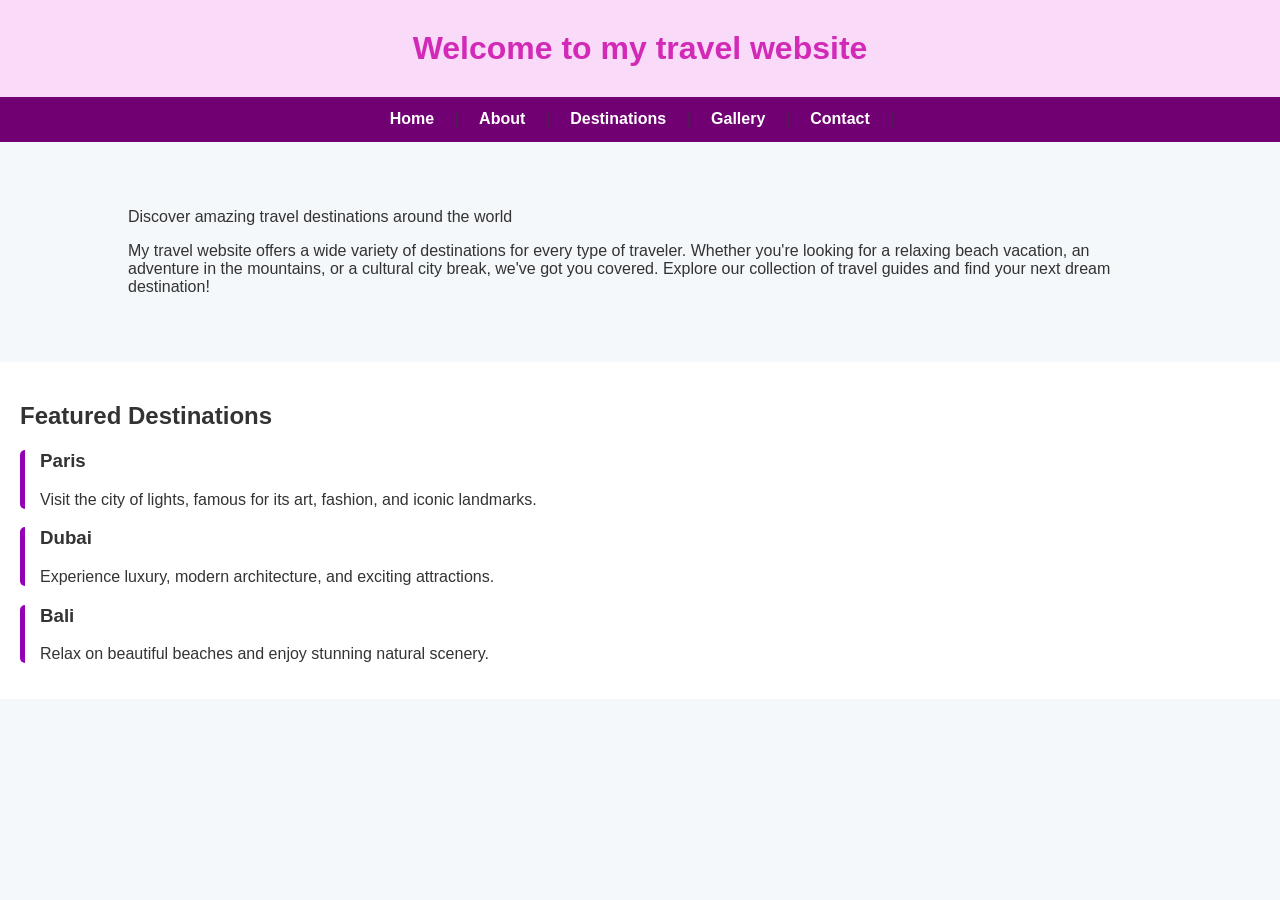
==== index.html @ c7b888de "added index page" ====
<!DOCTYPE html>
<html lang=" en">
<head>
    <meta charset="UTF-8">
    <meta NAME="viewport" content="width=device-width, initial-scale=1.0">
    <title>Travel explorer</title>
    <link rel="stylesheet" href="style.css">

</head>
<body>
    <header>
        <h1>Welcome to my travel website</h1>
    </header>
    <div class="toplink">
        <a href="index.html">Home</a> &#65372;
        <a href="about.html">About</a> &#65372;
        <a href="destinations.html">Destinations</a> &#65372;
        <a href="gallery.html">Gallery</a> &#65372;
        <a href="contact.html">Contact</a> &#65372;
    </div>

    </div>
    <main>
        <p>Discover amazing travel destinations around the world</p>
        <p>My travel website offers a wide variety of destinations for every type of traveler. Whether you're looking for a relaxing beach vacation, an adventure in the mountains, or a cultural city break, we've got you covered. Explore our collection of travel guides and find your next dream destination!</p>
    </main>
    </section>

        <section>
            <h2>Featured Destinations</h2>

            <article>
                <h3>Paris</h3>
                <p>
                    Visit the city of lights, famous for its art, fashion,
                    and iconic landmarks.
                </p>
            </article>

            <article>
                <h3>Dubai</h3>
                <p>
                    Experience luxury, modern architecture, and exciting attractions.
                </p>
            </article>

            <article>
                <h3>Bali</h3>
                <p>
                    Relax on beautiful beaches and enjoy stunning natural scenery.
                </p>
            </article>
        </section>

</body>
</html>
---- style.css ----
/* General Styles */
body {
    font-family: Arial, sans-serif;
    margin: 0;
    padding: 0;
    background-color: #f4f8fb;
    color: #333333;
}

/* Header */
header {
    background-color: #f9daf9;
    color: rgb(210, 42, 182);
    text-align: center;
    padding: 30px;
}

header h1 {
    margin: 0;
}

header p {
    margin-top: 10px;
}

/* Navigation */
.toplink {
    background-color: #710073;
    text-align: center;
    padding: 12px;
}

.toplink a {
    color: white;
    text-decoration: none;
    margin: 0 10px;
    font-weight: bold;
}

.toplink a:hover {
    color: #ffdd57;
}

/* Main Content */
main {
    width: 80%;
    margin:  30px auto;
    padding: 20px;
}

/* Sections */
section {
    background-color: white;
    padding: 20px;
    margin-bottom: 20px;

}

/* Featured Destinations */
article {
    border-left: 5px solid #9500b6;
    padding-left: 15px;
    margin-bottom: 15px;
    border-radius: 5px;
}

/* Travel Tips */
ul {
    line-height: 1.8;
}

/* Footer */
footer {
    background-color: #023e8a;
    color: white;
    text-align: center;
    padding: 15px;
    margin-top: 20px;
}

/* Horizontal Line */
hr {
    border: none;
    height: 1px;
    background-color: #ddd;
}
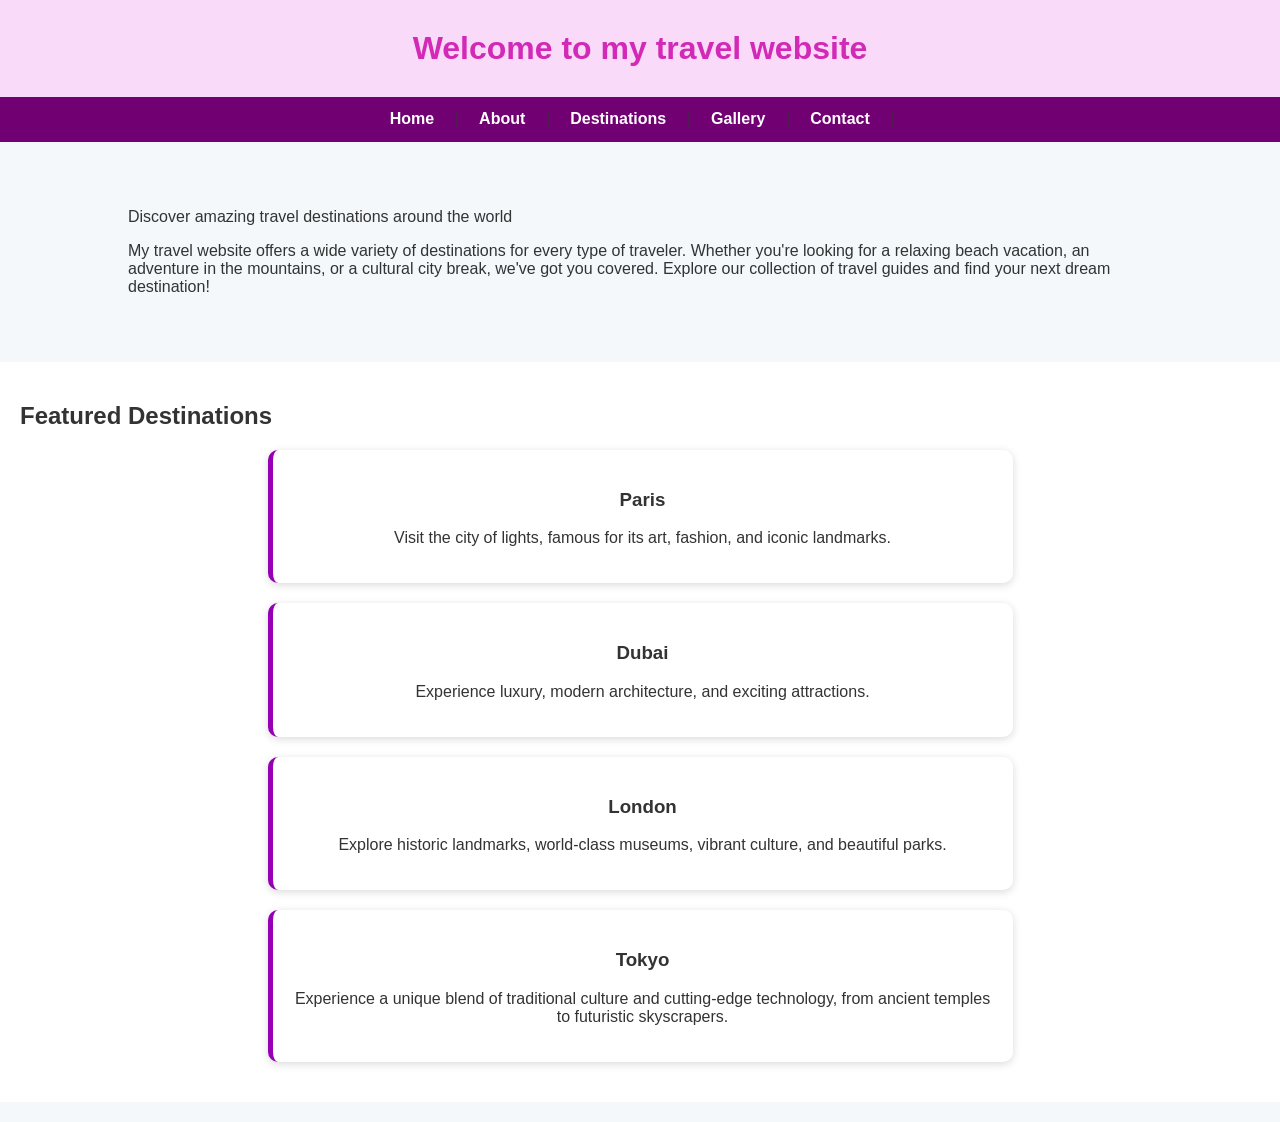
==== commit cf9c9c43: "added index page" ====
--- a/index.html
+++ b/index.html
@@ -45,9 +45,17 @@
             </article>
 
             <article>
-                <h3>Bali</h3>
+                <h3>London</h3>
                 <p>
-                    Relax on beautiful beaches and enjoy stunning natural scenery.
+                    Explore historic landmarks, world-class museums, vibrant culture,
+                    and beautiful parks.
+                </p>
+            </article>
+            <article>
+                <h3>Tokyo</h3>
+                <p>
+                    Experience a unique blend of traditional culture and cutting-edge technology,
+                    from ancient temples to futuristic skyscrapers.
                 </p>
             </article>
         </section>
--- a/style.css
+++ b/style.css
@@ -83,4 +83,59 @@
     border: none;
     height: 1px;
     background-color: #ddd;
+}
+/* Contact Form */
+form {
+    background-color: #f9f9f9;
+    padding: 20px;
+    border-radius: 5px;
+    width: 100%;
+}
+/* Gallery */
+.gallery {
+    display: flex;
+    flex-wrap: wrap;
+    gap: 10px;
+    justify-content: center;
+}
+input[type="text"], input[type="email"], textarea {
+    width: 100%;
+    padding: 10px;
+    margin-bottom: 10px;
+    border: 1px solid #ccc;
+    border-radius: 5px;
+}
+button[type="submit"] {
+    background-color: #710073;
+    color: white;
+    padding: 10px 20px;
+    border: none;
+    border-radius: 5px;
+    cursor: pointer;
+}
+
+article {
+    background: #fff;
+    padding: 20px;
+    margin: 20px auto;
+    max-width: 700px;
+    border-radius: 10px;
+    box-shadow: 0 2px 8px rgba(0,0,0,0.15);
+}
+
+article img {
+    width: 100%;
+    max-width: 500px;
+    height: auto;
+    display: block;
+    margin: 15px auto;
+    border-radius: 10px;
+}
+
+article h3 {
+    text-align: center;
+}
+
+article p {
+    text-align: center;
 }
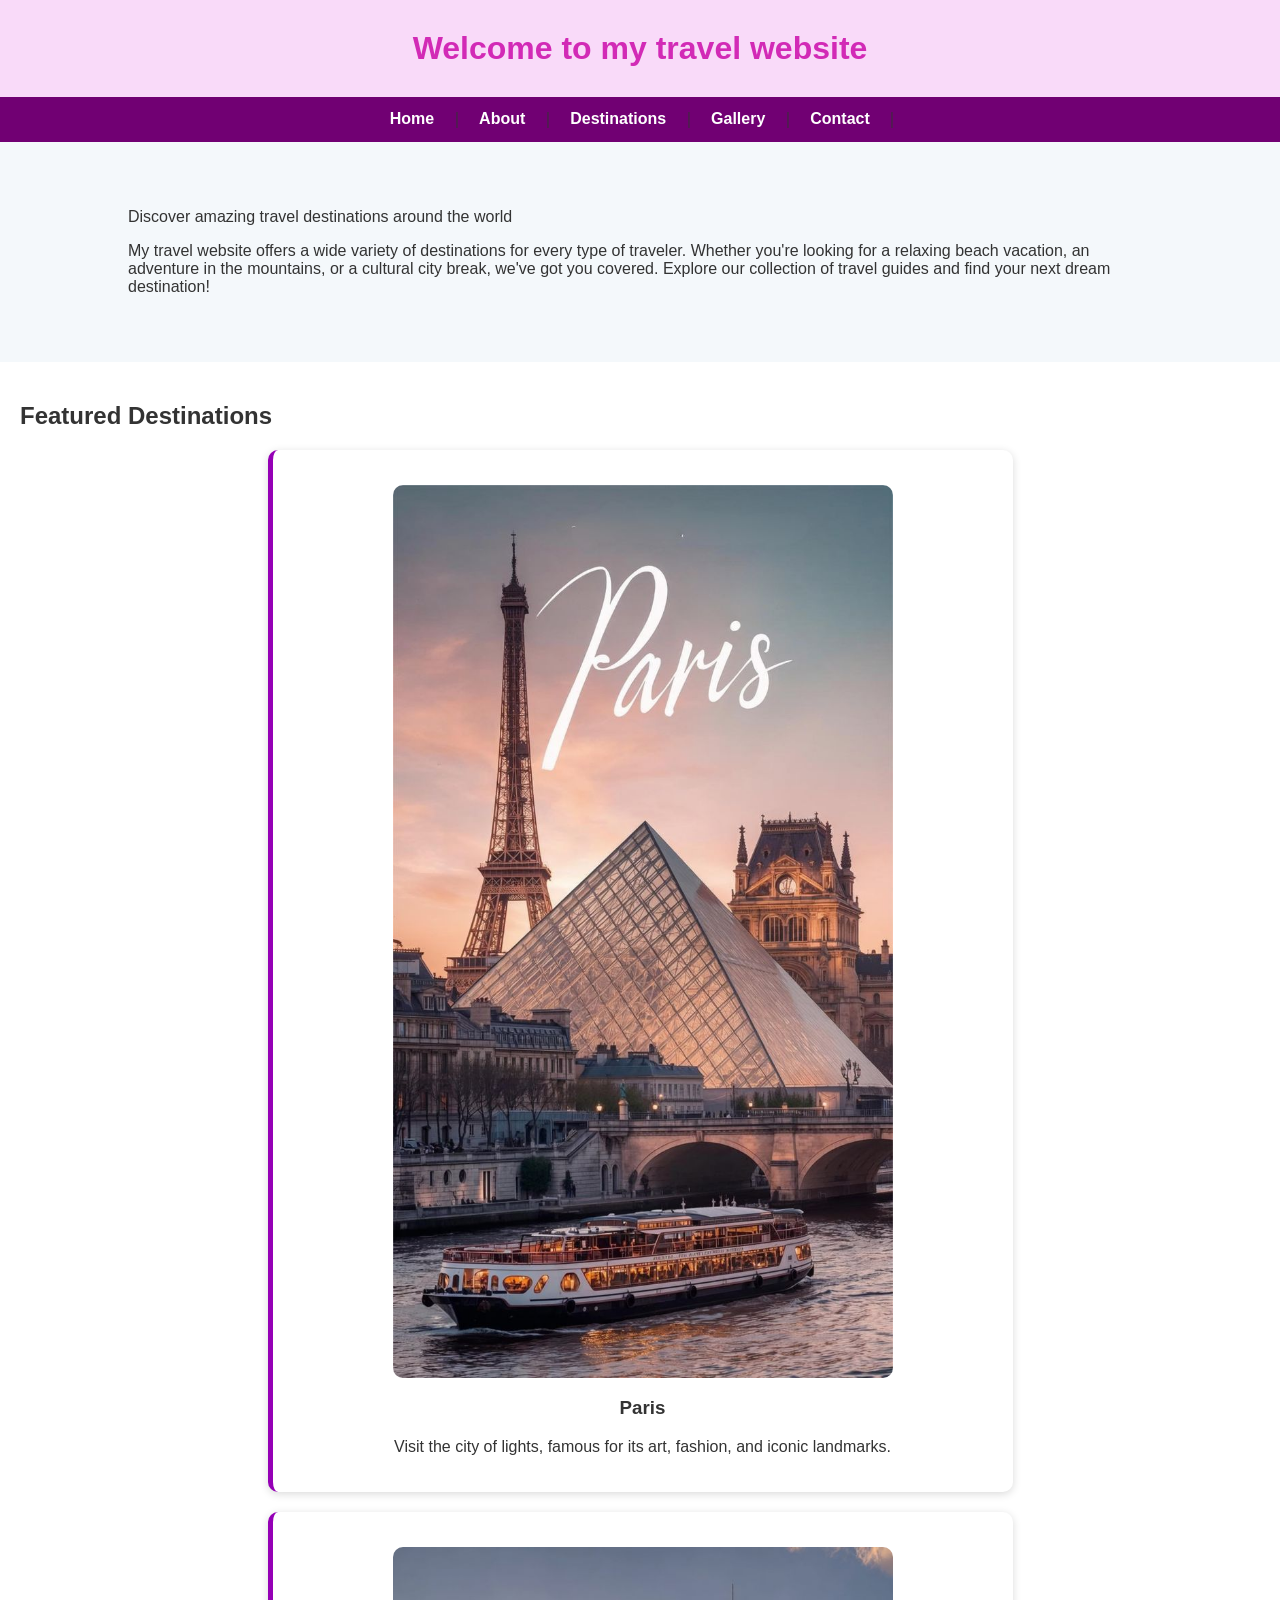
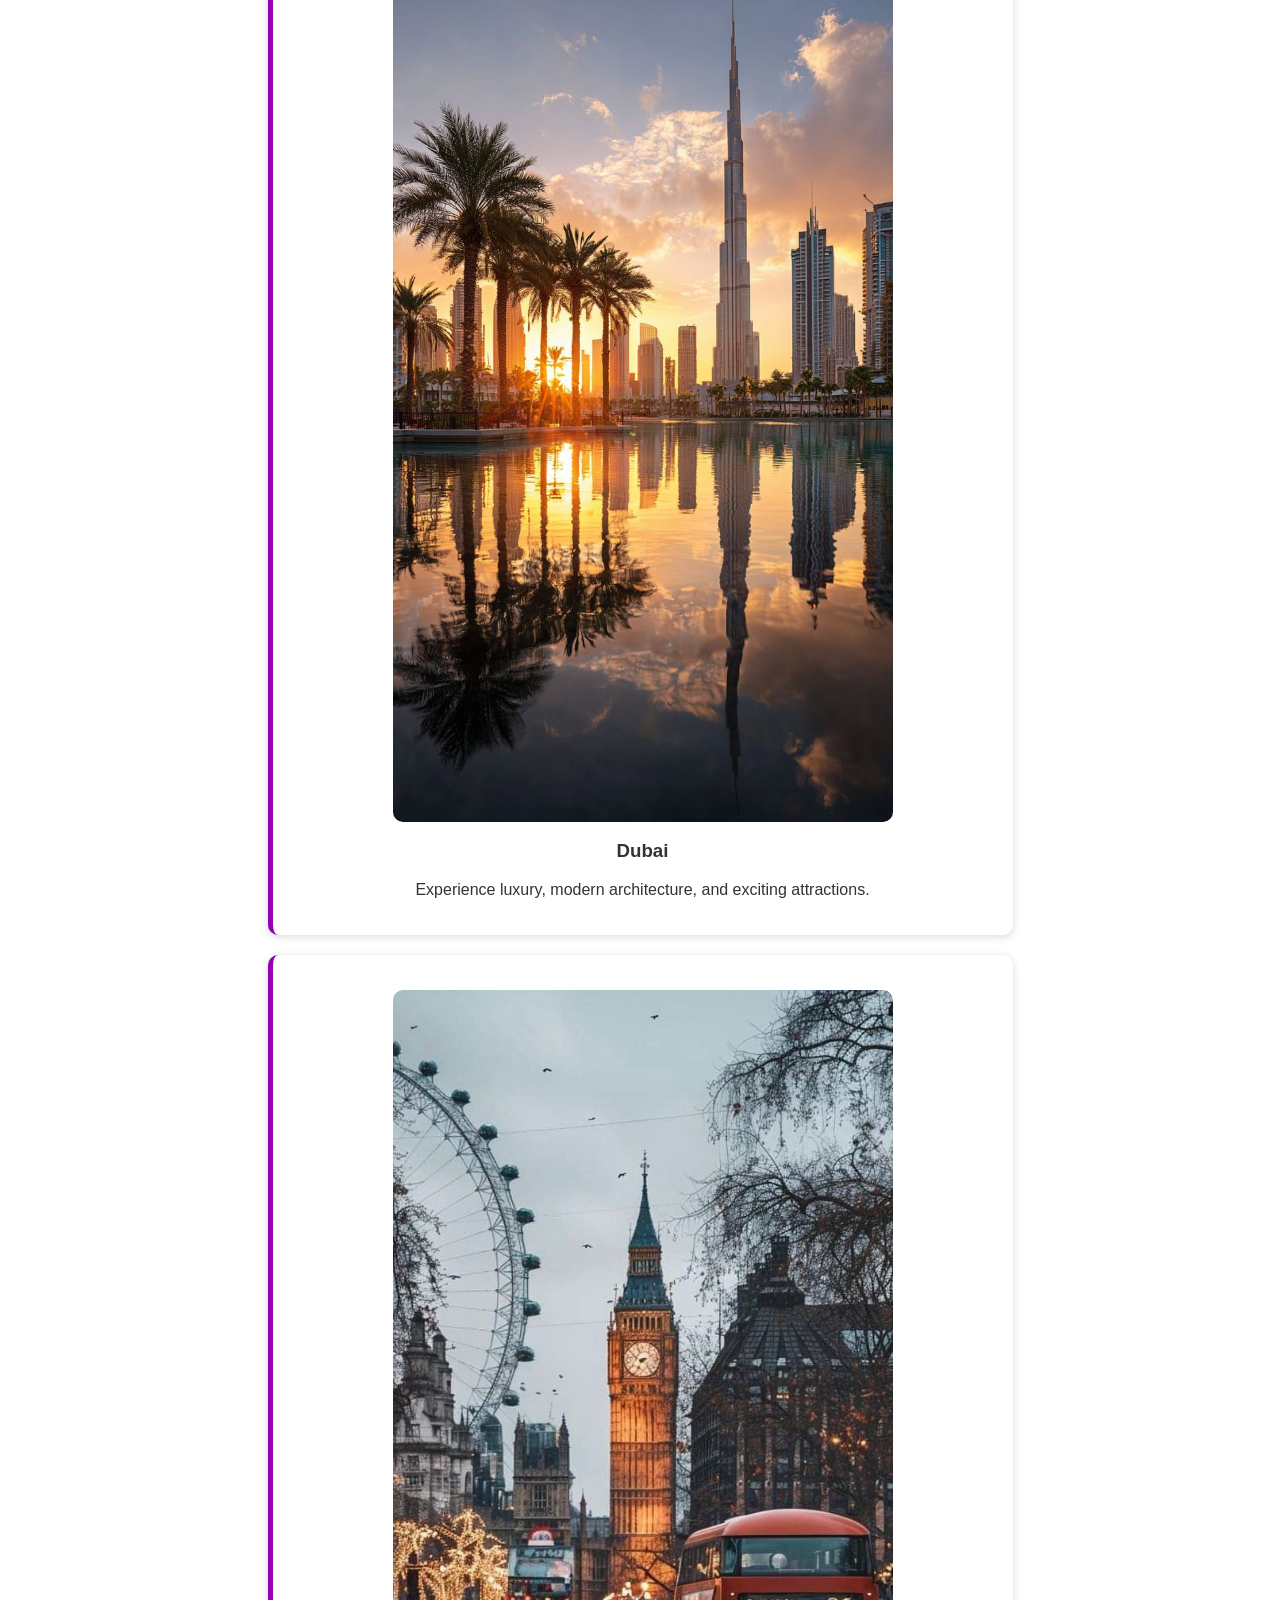
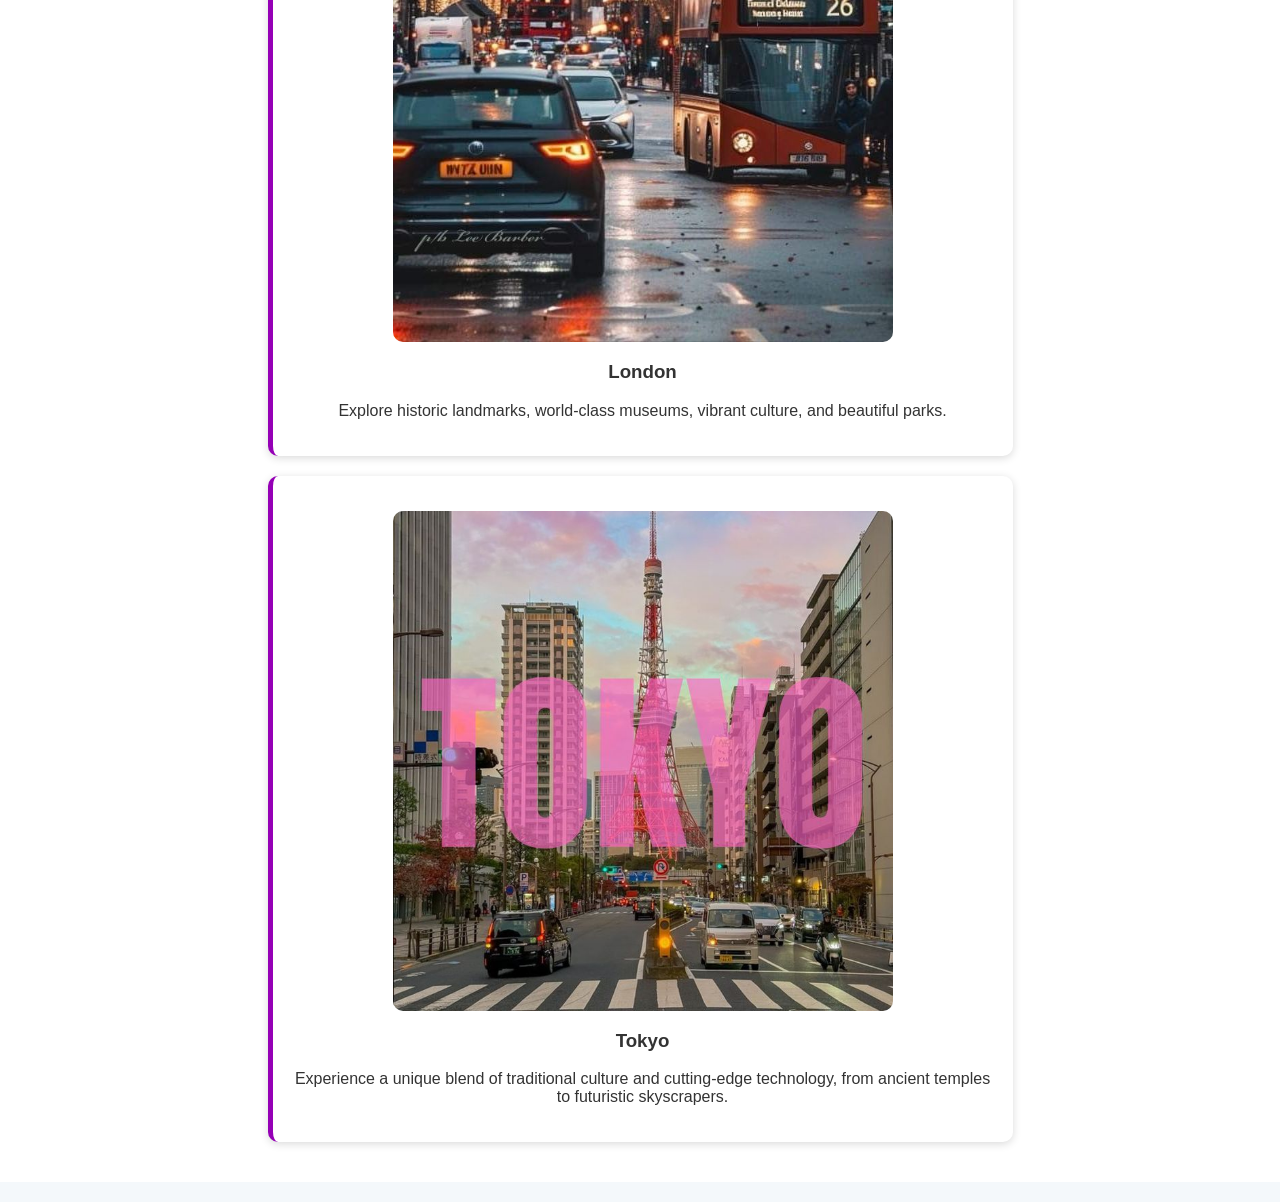
==== commit d9945bef: "added index page" ====
--- a/index.html
+++ b/index.html
@@ -30,6 +30,8 @@
             <h2>Featured Destinations</h2>
 
             <article>
+                <img src="images/Paris in a day with Louvre, Eiffel Tower, Notre Dame and Cruise.jpg"
+             alt="Paris" width="300">
                 <h3>Paris</h3>
                 <p>
                     Visit the city of lights, famous for its art, fashion,
@@ -38,6 +40,8 @@
             </article>
 
             <article>
+                 <img src="images/dubai.jpg"
+         alt="Dubai Skyline" width="300">
                 <h3>Dubai</h3>
                 <p>
                     Experience luxury, modern architecture, and exciting attractions.
@@ -45,6 +49,10 @@
             </article>
 
             <article>
+                 <img src="images/1548181178123855.jpg"
+                 <img src="images/7881368095668976.jpg"
+                 <img src="images/ava nash • god of war • legacy of gods.jpg"
+             alt="London" width="300">
                 <h3>London</h3>
                 <p>
                     Explore historic landmarks, world-class museums, vibrant culture,
@@ -52,6 +60,9 @@
                 </p>
             </article>
             <article>
+                 <img src="images/Tokyo drift.jpg"
+                 <img src="images/pexels-ryoji-iwata-2113566.jpg"
+             alt="Tokyo" width="300">
                 <h3>Tokyo</h3>
                 <p>
                     Experience a unique blend of traditional culture and cutting-edge technology,
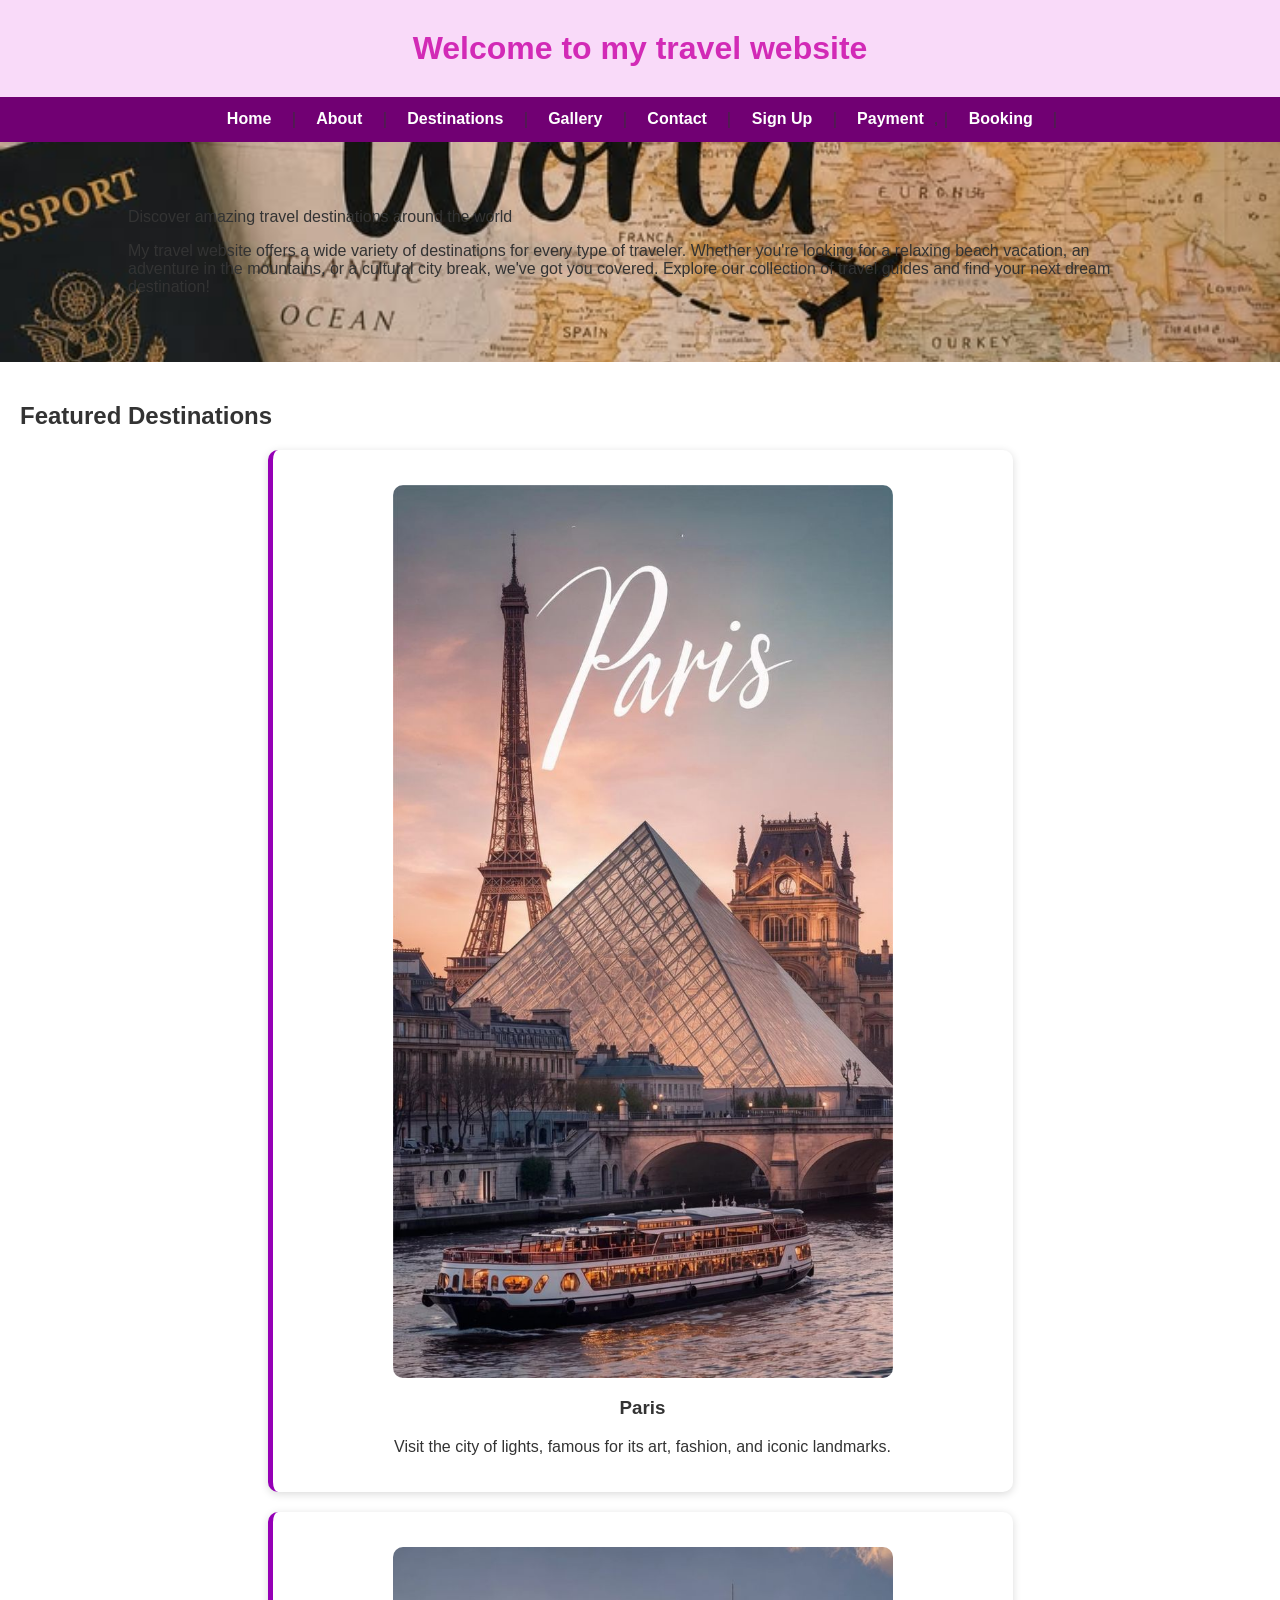
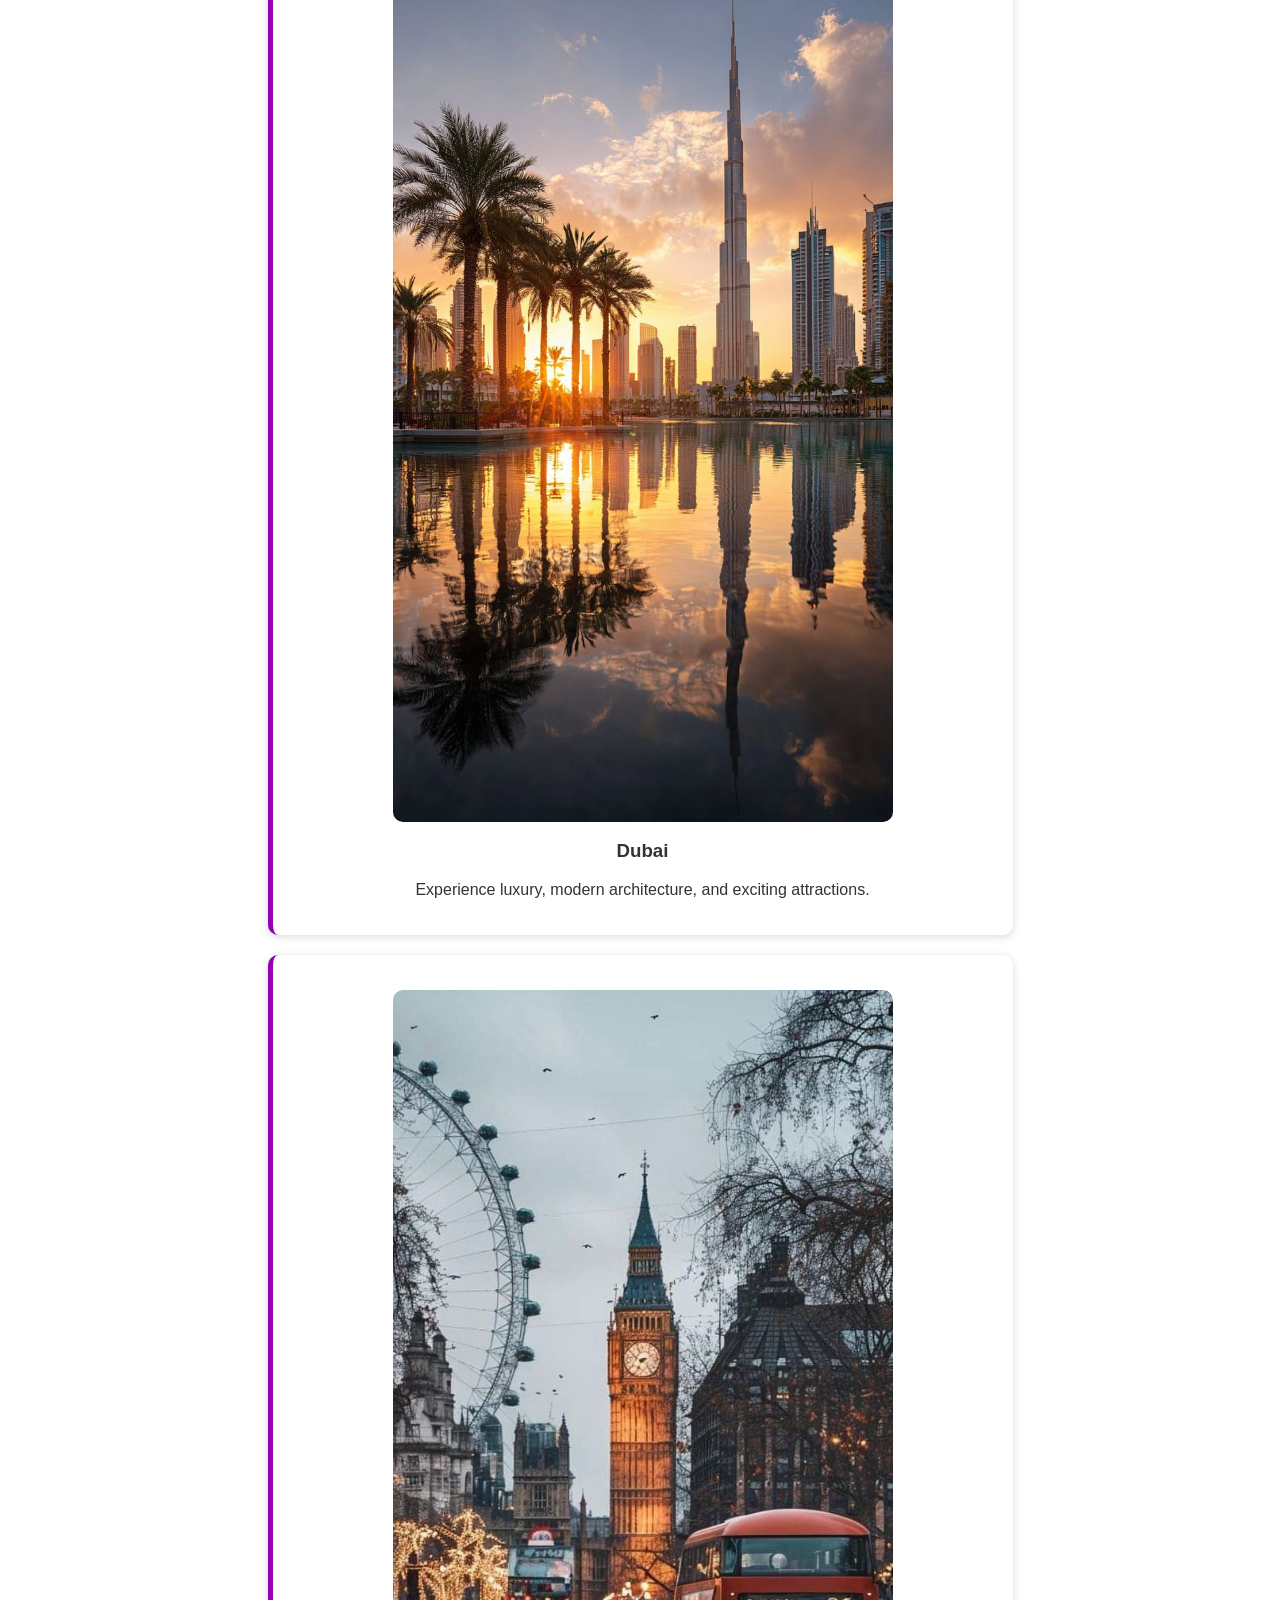
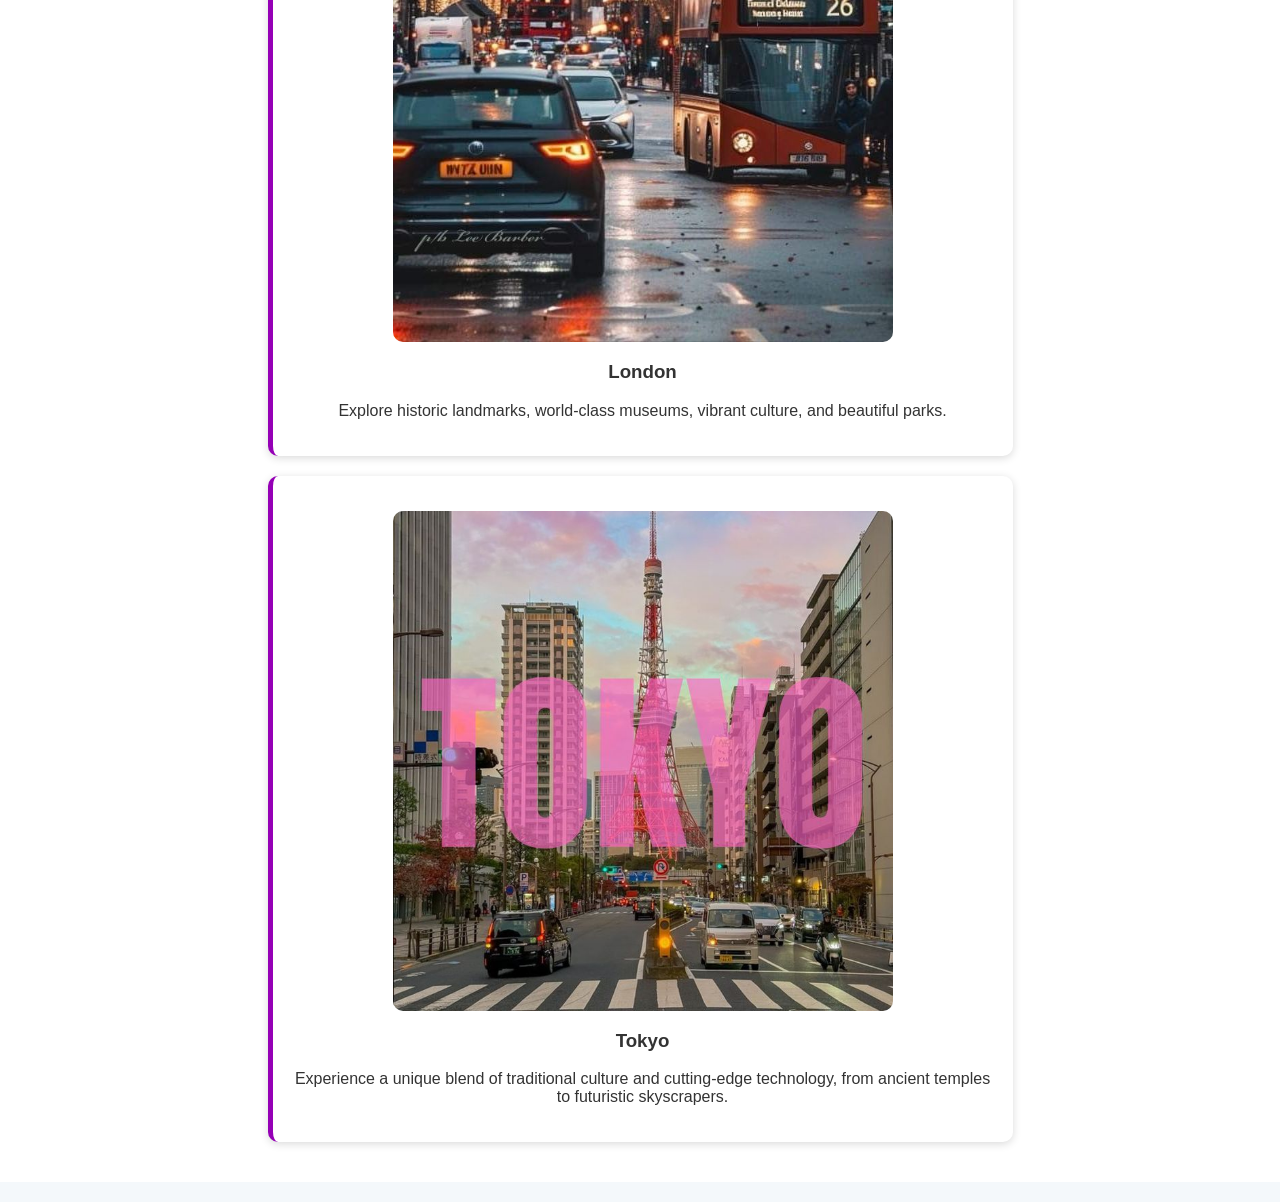
==== commit befc1dea: "added booking-success page" ====
--- a/index.html
+++ b/index.html
@@ -17,6 +17,10 @@
         <a href="destinations.html">Destinations</a> &#65372;
         <a href="gallery.html">Gallery</a> &#65372;
         <a href="contact.html">Contact</a> &#65372;
+        <a href="signup.html">Sign Up</a> &#65372;
+        <a href="payment.html">Payment</a>,&#65372;
+        <a href="booking.html">Booking</a> &#65372;
+
     </div>
 
     </div>
@@ -50,9 +54,8 @@
 
             <article>
                  <img src="images/1548181178123855.jpg"
-                 <img src="images/7881368095668976.jpg"
-                 <img src="images/ava nash • god of war • legacy of gods.jpg"
-             alt="London" width="300">
+                alt="London" width="300">
+                 
                 <h3>London</h3>
                 <p>
                     Explore historic landmarks, world-class museums, vibrant culture,
@@ -61,7 +64,7 @@
             </article>
             <article>
                  <img src="images/Tokyo drift.jpg"
-                 <img src="images/pexels-ryoji-iwata-2113566.jpg"
+                 
              alt="Tokyo" width="300">
                 <h3>Tokyo</h3>
                 <p>
--- a/style.css
+++ b/style.css
@@ -5,7 +5,17 @@
     padding: 0;
     background-color: #f4f8fb;
     color: #333333;
-}
+
+     /* Background Image Added */
+    background-image: url("images/33284484742462992.jpg");
+    background-size: cover;
+    background-position: center;
+    background-repeat: no-repeat;
+    background-attachment: fixed;
+
+    color: #333333;
+}
+
 
 /* Header */
 header {
@@ -138,4 +148,137 @@
 
 article p {
     text-align: center;
+}
+
+/* Header */
+header {
+    background-color: #f9daf9;
+    color: rgb(210, 42, 182);
+    text-align: center;
+    padding: 30px;
+}
+
+header h1 {
+    margin: 0;
+}
+
+header p {
+    margin-top: 10px;
+}
+
+/* Navigation */
+.toplink {
+    background-color: #710073;
+    text-align: center;
+    padding: 12px;
+}
+
+.toplink a {
+    color: white;
+    text-decoration: none;
+    margin: 0 10px;
+    font-weight: bold;
+}
+
+.toplink a:hover {
+    color: #ffdd57;
+}
+
+/* Main Content */
+main {
+    width: 80%;
+    margin:  30px auto;
+    padding: 20px;
+}
+
+/* Sections */
+section {
+    background-color: white;
+    padding: 20px;
+    margin-bottom: 20px;
+
+}
+
+/* Featured Destinations */
+article {
+    border-left: 5px solid #9500b6;
+    padding-left: 15px;
+    margin-bottom: 15px;
+    border-radius: 5px;
+}
+
+/* Travel Tips */
+ul {
+    line-height: 1.8;
+}
+
+/* Footer */
+footer {
+    background-color: #023e8a;
+    color: white;
+    text-align: center;
+    padding: 15px;
+    margin-top: 20px;
+}
+
+/* Horizontal Line */
+hr {
+    border: none;
+    height: 1px;
+    background-color: #ddd;
+}
+/* Contact Form */
+form {
+    background-color: #f9f9f9;
+    padding: 20px;
+    border-radius: 5px;
+    width: 100%;
+}
+/* Gallery */
+.gallery {
+    display: flex;
+    flex-wrap: wrap;
+    gap: 10px;
+    justify-content: center;
+}
+input[type="text"], input[type="email"], textarea {
+    width: 100%;
+    padding: 10px;
+    margin-bottom: 10px;
+    border: 1px solid #ccc;
+    border-radius: 5px;
+}
+button[type="submit"] {
+    background-color: #710073;
+    color: white;
+    padding: 10px 20px;
+    border: none;
+    border-radius: 5px;
+    cursor: pointer;
+}
+
+article {
+    background: #fff;
+    padding: 20px;
+    margin: 20px auto;
+    max-width: 700px;
+    border-radius: 10px;
+    box-shadow: 0 2px 8px rgba(0,0,0,0.15);
+}
+
+article img {
+    width: 100%;
+    max-width: 500px;
+    height: auto;
+    display: block;
+    margin: 15px auto;
+    border-radius: 10px;
+}
+
+article h3 {
+    text-align: center;
+}
+
+article p {
+    text-align: center;
 }
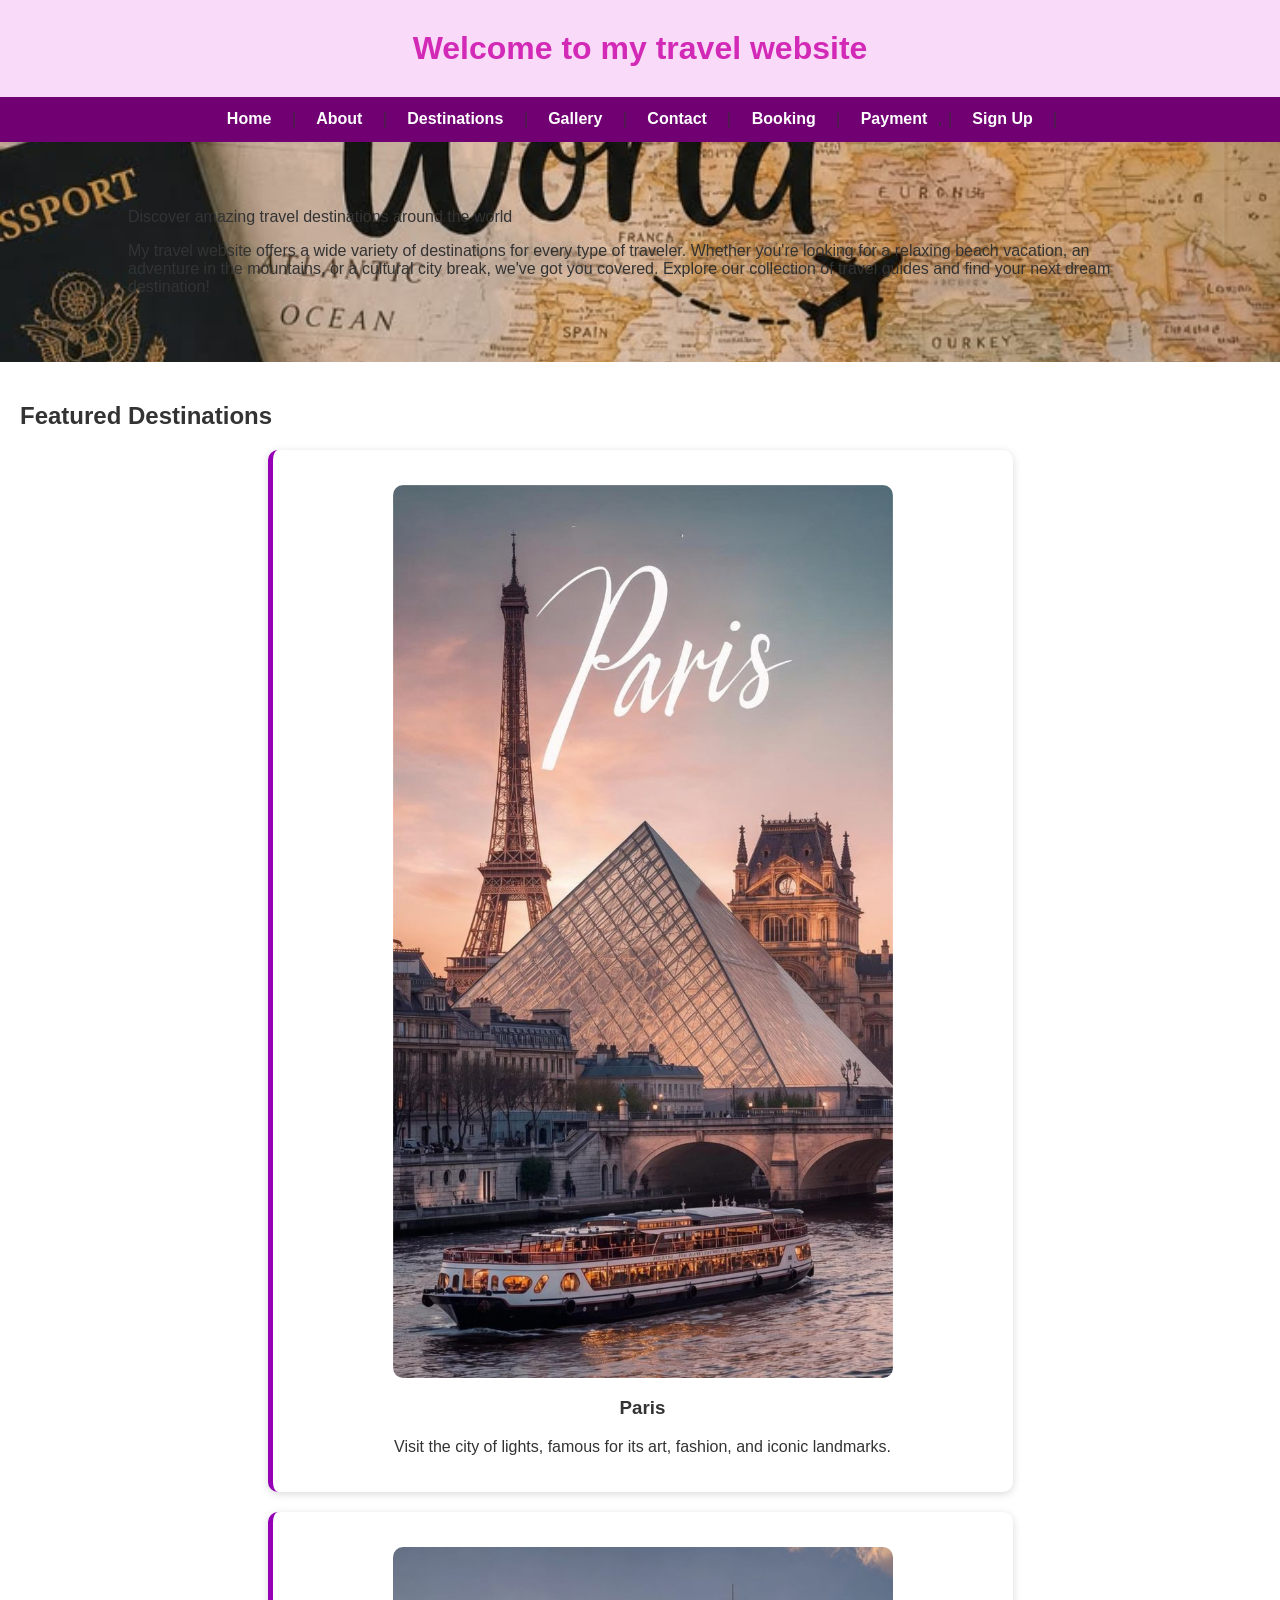
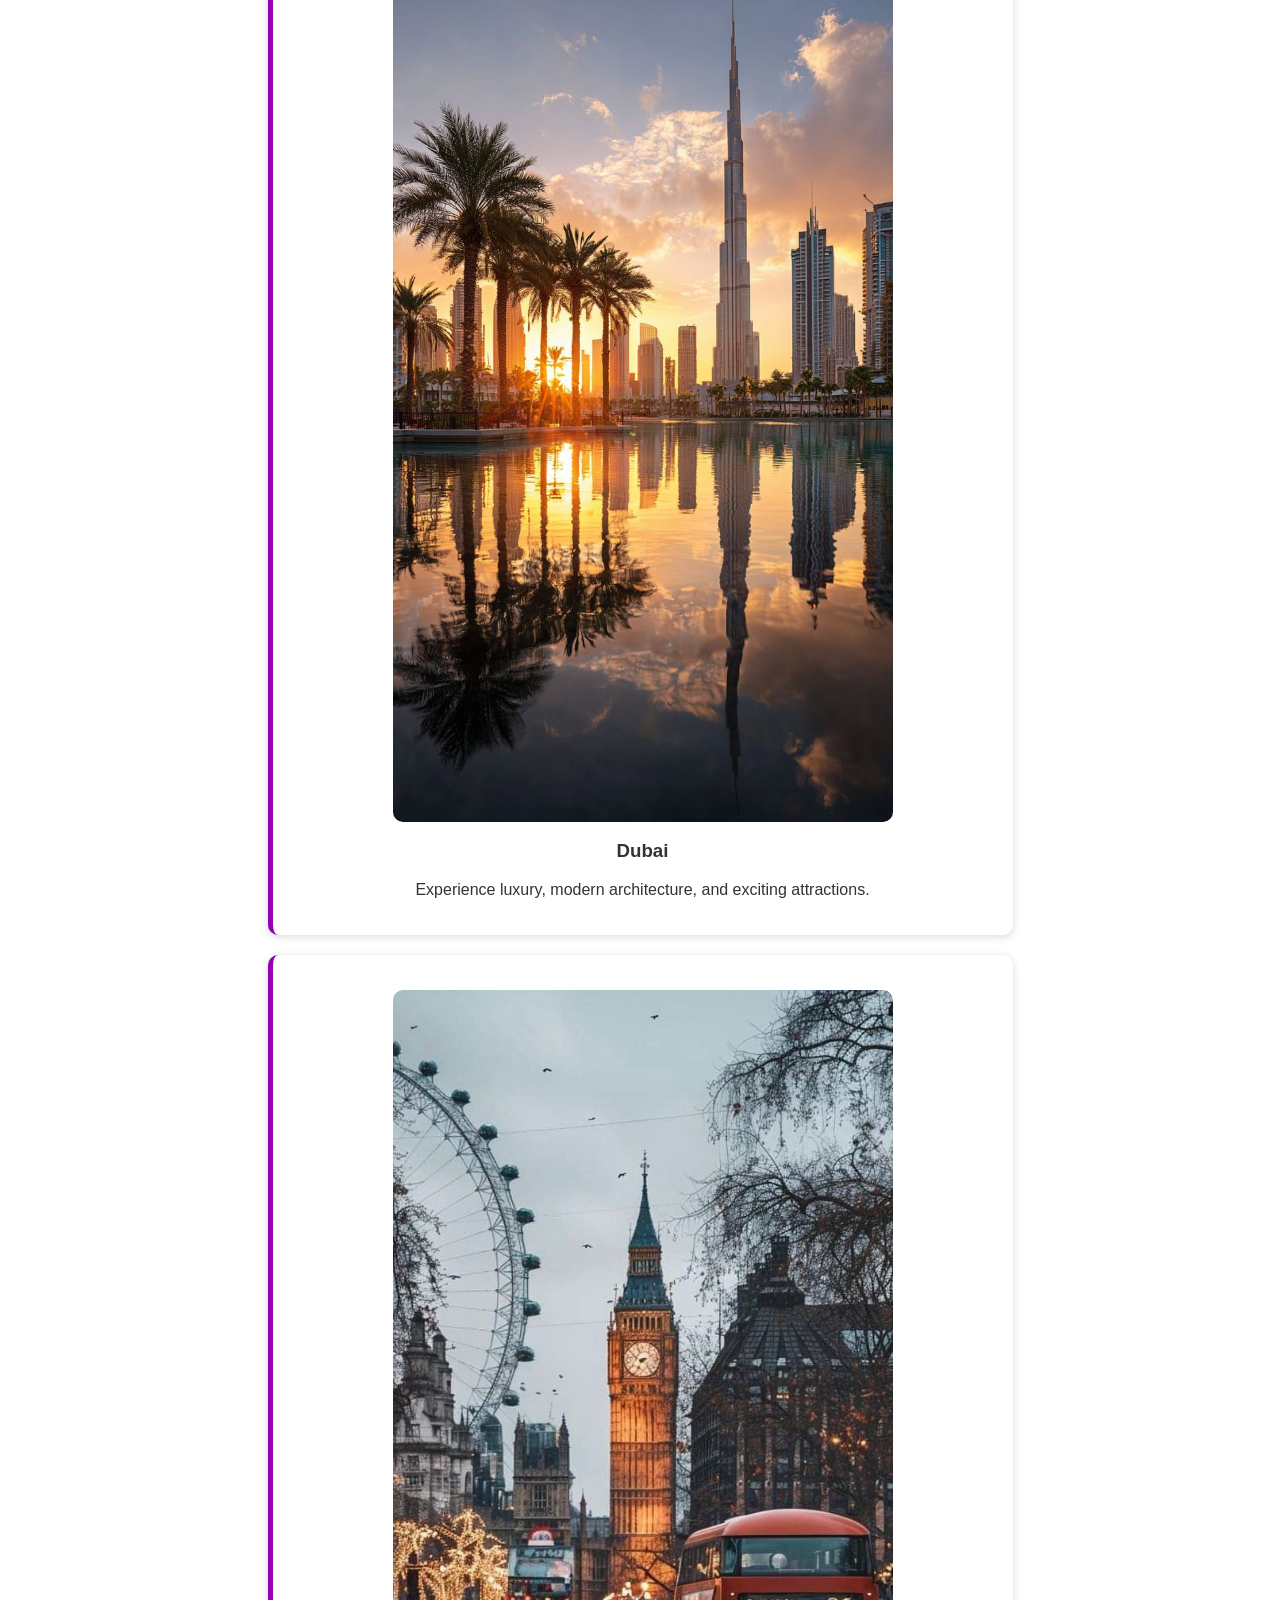
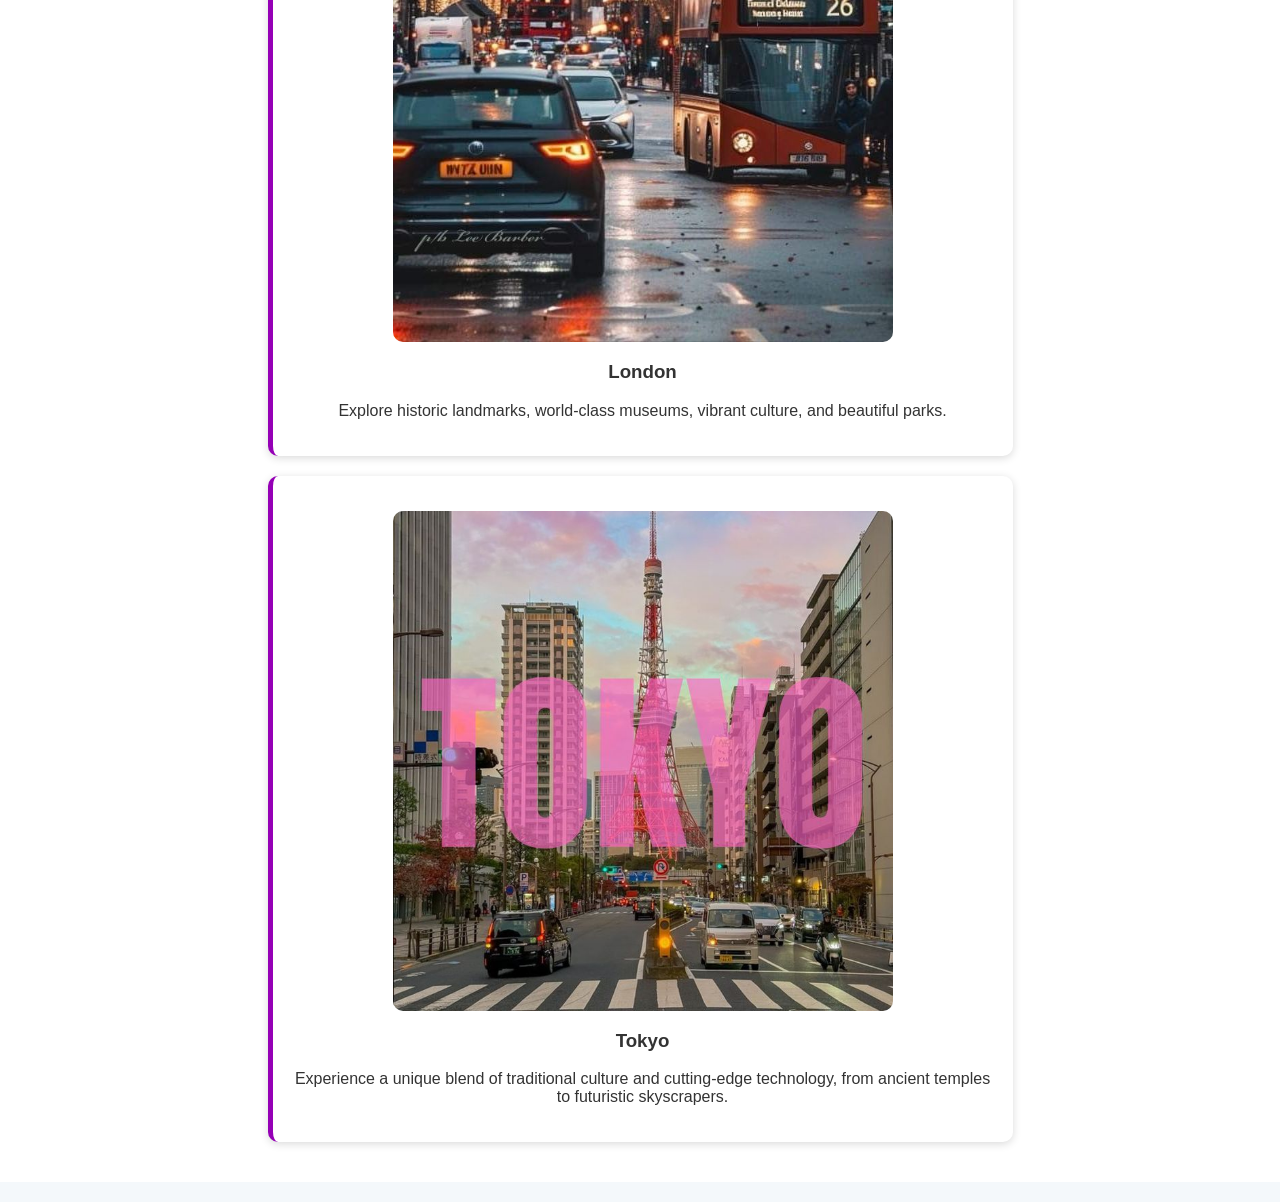
==== commit aa8f23d9: "added index page" ====
--- a/index.html
+++ b/index.html
@@ -17,9 +17,11 @@
         <a href="destinations.html">Destinations</a> &#65372;
         <a href="gallery.html">Gallery</a> &#65372;
         <a href="contact.html">Contact</a> &#65372;
+        <a href="booking.html">Booking</a> &#65372;
+        <a href="payment.html">Payment</a>,&#65372;
         <a href="signup.html">Sign Up</a> &#65372;
-        <a href="payment.html">Payment</a>,&#65372;
-        <a href="booking.html">Booking</a> &#65372;
+        
+        
 
     </div>
 
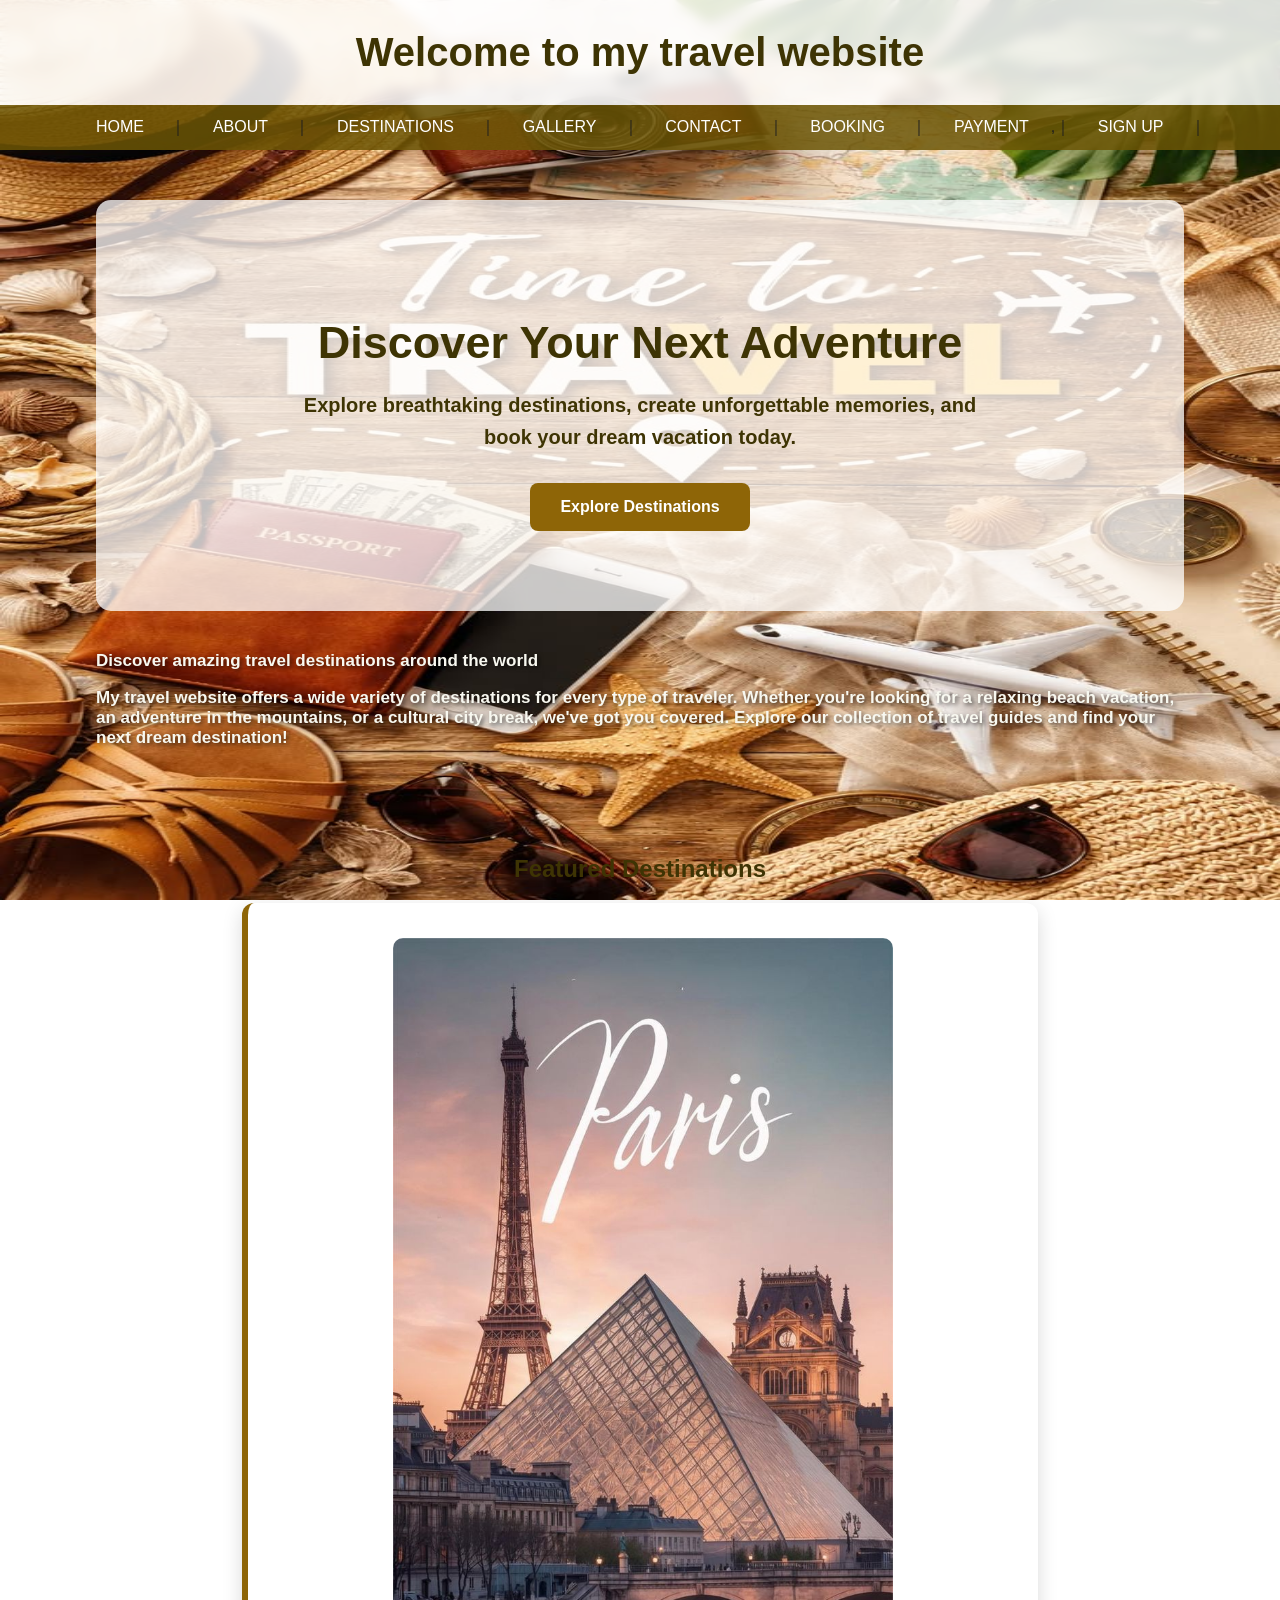
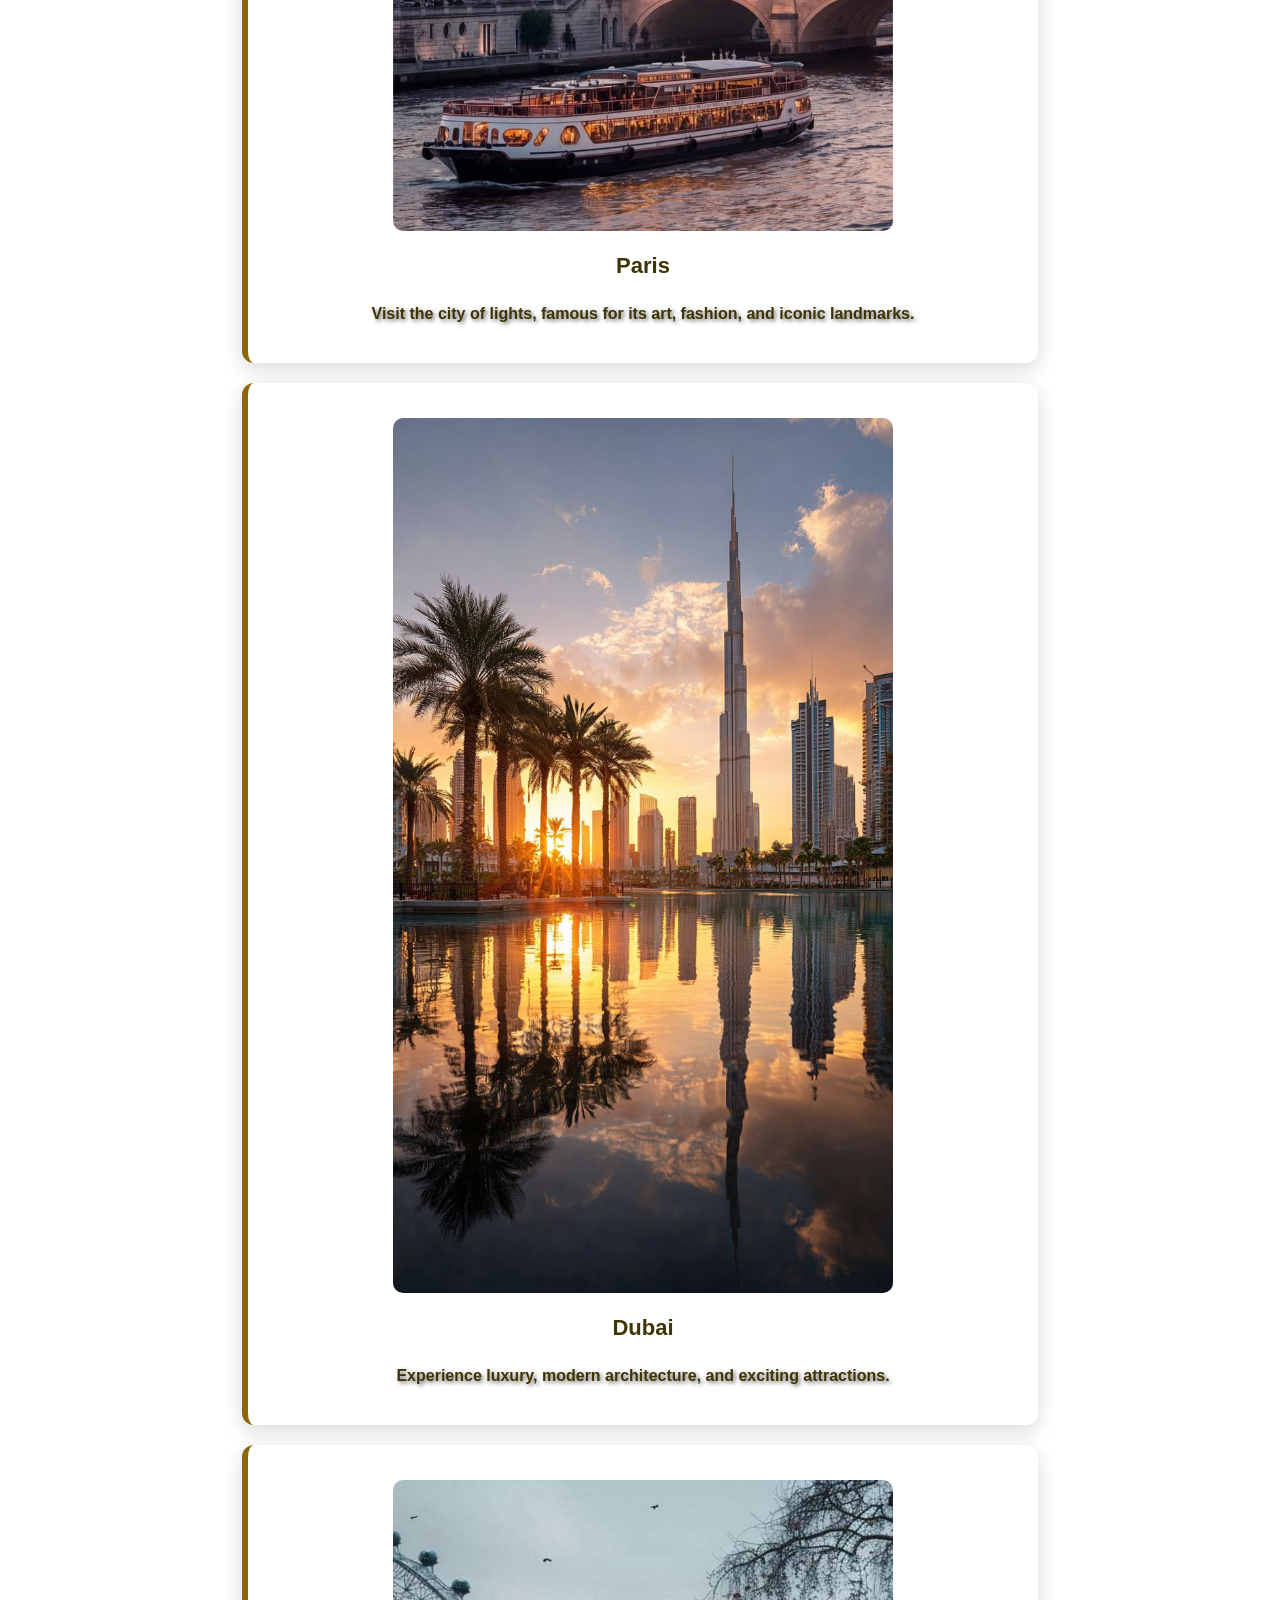
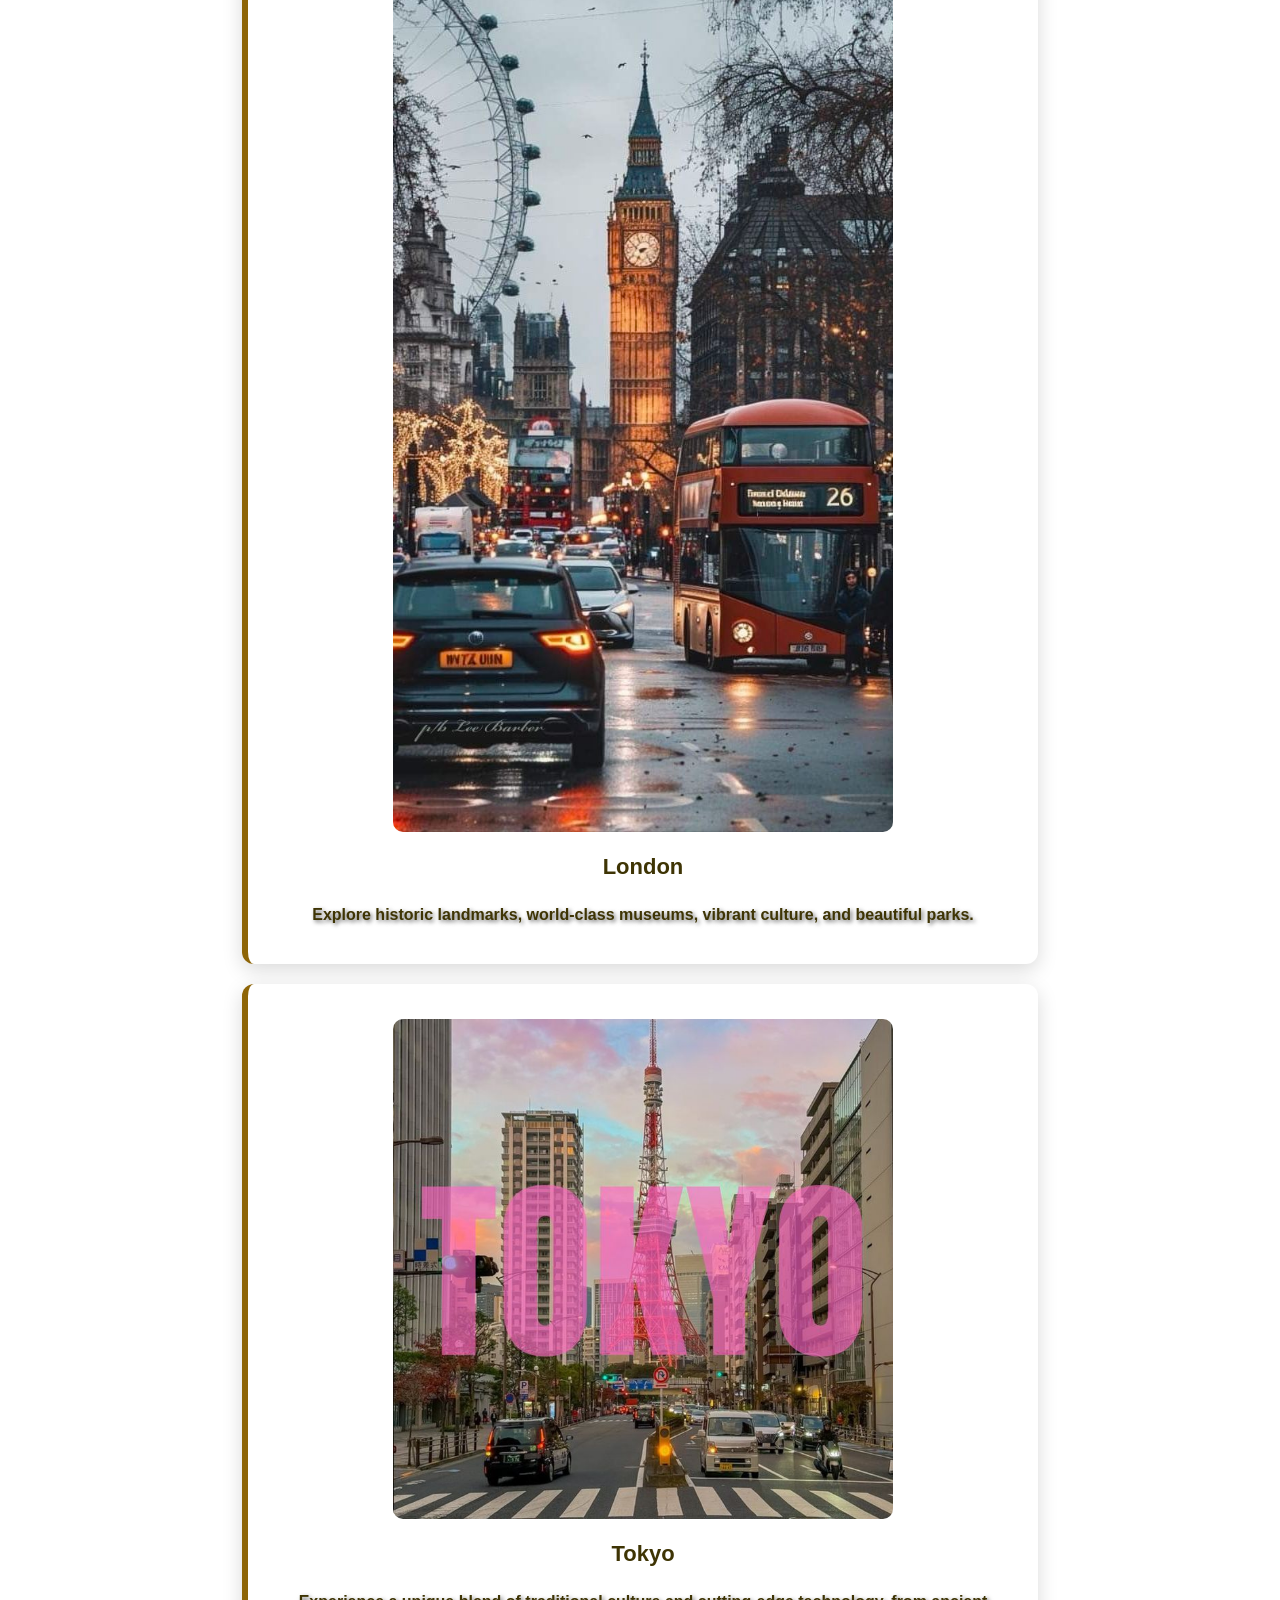
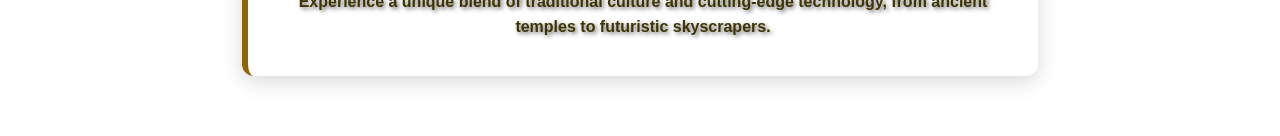
==== commit 020bb193: "added sstyle.css page" ====
--- a/index.html
+++ b/index.html
@@ -27,6 +27,17 @@
 
     </div>
     <main>
+        <section class="hero">
+    <h2>Discover Your Next Adventure</h2>
+    <p>
+        Explore breathtaking destinations, create unforgettable memories,
+        and book your dream vacation today.
+    </p>
+
+    <a href="destinations.html" class="hero-btn">
+        Explore Destinations
+    </a>
+</section>
         <p>Discover amazing travel destinations around the world</p>
         <p>My travel website offers a wide variety of destinations for every type of traveler. Whether you're looking for a relaxing beach vacation, an adventure in the mountains, or a cultural city break, we've got you covered. Explore our collection of travel guides and find your next dream destination!</p>
     </main>
--- a/style.css
+++ b/style.css
@@ -1,136 +1,139 @@
 /* General Styles */
+
+:root {
+    --primary: #8e6507;
+    --secondary: #8e6507;
+    --accent: #ff6f00;
+    --text: #1f1f1f;
+    --white: #ffffff;
+    --card-bg: rgba(255, 255, 255, 0.92);
+}
+
+
 body {
     font-family: Arial, sans-serif;
     margin: 0;
     padding: 0;
-    background-color: #f4f8fb;
-    color: #333333;
-
-     /* Background Image Added */
-    background-image: url("images/33284484742462992.jpg");
+
+    background-image: url("images/Travel\ Essentials.jpg");
     background-size: cover;
     background-position: center;
     background-repeat: no-repeat;
     background-attachment: fixed;
-
-    color: #333333;
-}
-
-
-/* Header */
+    background-size: 100% 100%;
+
+    color: var(--text);
+}
+p {
+    font-weight: 600;
+    font-size: 17px;
+    color: #f8f8f0;
+    text-shadow: 2px 2px 4px rgba(0, 0, 0, 0.6);
+
+}
 header {
-    background-color: #f9daf9;
-    color: rgb(210, 42, 182);
+    background: rgba(255, 255, 255, 0.85);
     text-align: center;
     padding: 30px;
+    backdrop-filter: blur(6px);
 }
 
 header h1 {
     margin: 0;
-}
-
-header p {
-    margin-top: 10px;
-}
-
-/* Navigation */
+    font-size: 40px;
+    font-weight: 800;
+    color: #3e3404;
+}
+h2 {
+    color: #3e3404;
+    text-align: center; 
+}
+
+
 .toplink {
-    background-color: #710073;
+    background-color: rgba(107, 85, 5, 0.85);
     text-align: center;
     padding: 12px;
 }
 
 .toplink a {
-    color: white;
+    color: rgb(255, 255, 255);
     text-decoration: none;
+    text-transform: uppercase;
     margin: 0 10px;
+    padding: 8px 12px;
+
+}
+
+.toplink a:hover {
+    background-color: #ff6f00;
+    color: white;
+    text-decoration: underline;
+}
+
+
+main {
+    width: 85%;
+    margin: 30px auto;
+    padding: 20px;
+}
+.hero {
+    text-align: center;
+    padding: 80px 20px;
+    background: rgba(255, 255, 255, 0.75);
+    border-radius: 15px;
+    margin-bottom: 40px;
+}
+
+.hero h2 {
+    font-size: 45px;
+    color: #3e3404;
+    margin-bottom: 20px;
+}
+
+.hero p {
+    font-size: 20px;
+    max-width: 700px;
+    margin: auto;
+    margin-bottom: 30px;
+    line-height: 1.6;
+    color: #3e3404;
+    text-shadow: none;
+}
+
+.hero-btn {
+    display: inline-block;
+    background: #8e6507;
+    color: white;
+    padding: 15px 30px;
+    border-radius: 8px;
+    text-decoration: none;
     font-weight: bold;
-}
-
-.toplink a:hover {
-    color: #ffdd57;
-}
-
-/* Main Content */
-main {
-    width: 80%;
-    margin:  30px auto;
-    padding: 20px;
-}
-
-/* Sections */
+    transition: 0.3s;
+}
+
+.hero-btn:hover {
+    background: #ff6f00;
+}
+
 section {
-    background-color: white;
+    background-color: url("images/Travel\ Essentials.jpg");
+    background-size: cover;
+    background-position: center;
+    background-repeat: no-repeat;
     padding: 20px;
     margin-bottom: 20px;
-
-}
-
-/* Featured Destinations */
+    border-radius: 10px;
+}
+
 article {
-    border-left: 5px solid #9500b6;
-    padding-left: 15px;
-    margin-bottom: 15px;
-    border-radius: 5px;
-}
-
-/* Travel Tips */
-ul {
-    line-height: 1.8;
-}
-
-/* Footer */
-footer {
-    background-color: #023e8a;
-    color: white;
-    text-align: center;
-    padding: 15px;
-    margin-top: 20px;
-}
-
-/* Horizontal Line */
-hr {
-    border: none;
-    height: 1px;
-    background-color: #ddd;
-}
-/* Contact Form */
-form {
-    background-color: #f9f9f9;
-    padding: 20px;
-    border-radius: 5px;
-    width: 100%;
-}
-/* Gallery */
-.gallery {
-    display: flex;
-    flex-wrap: wrap;
-    gap: 10px;
-    justify-content: center;
-}
-input[type="text"], input[type="email"], textarea {
-    width: 100%;
-    padding: 10px;
-    margin-bottom: 10px;
-    border: 1px solid #ccc;
-    border-radius: 5px;
-}
-button[type="submit"] {
-    background-color: #710073;
-    color: white;
-    padding: 10px 20px;
-    border: none;
-    border-radius: 5px;
-    cursor: pointer;
-}
-
-article {
-    background: #fff;
+    background: #ffffff;
     padding: 20px;
     margin: 20px auto;
-    max-width: 700px;
-    border-radius: 10px;
-    box-shadow: 0 2px 8px rgba(0,0,0,0.15);
+    max-width: 750px;
+    border-radius: 12px;
+    box-shadow: 0 6px 20px rgba(0,0,0,0.15);
+    border-left: 6px solid var(--primary);
 }
 
 article img {
@@ -144,141 +147,96 @@
 
 article h3 {
     text-align: center;
+    font-size: 22px;
+    color: #3e3404;
 }
 
 article p {
     text-align: center;
-}
-
-/* Header */
-header {
-    background-color: #f9daf9;
-    color: rgb(210, 42, 182);
-    text-align: center;
-    padding: 30px;
-}
-
-header h1 {
-    margin: 0;
-}
-
-header p {
-    margin-top: 10px;
-}
-
-/* Navigation */
-.toplink {
-    background-color: #710073;
-    text-align: center;
-    padding: 12px;
-}
-
-.toplink a {
-    color: white;
-    text-decoration: none;
-    margin: 0 10px;
+    font-size: 16px;
+    line-height: 1.6;
+    color: #3e3404;
+}
+ul{
+    list-style-type: disc;
+    padding: 0;
+    
+}
+li{
+    color:#f8f8f0;
+    font-size: 16px;
+    line-height: 1.6;
+    margin-bottom: 10px;
+}
+
+
+button {
+    display: block;
+    margin: 10px auto;
+    background-color: #8e6507;
+    color: white;
+    padding: 10px 15px;
+    border: none;
+    border-radius: 6px;
+    cursor: pointer;
     font-weight: bold;
-}
-
-.toplink a:hover {
-    color: #ffdd57;
-}
-
-/* Main Content */
-main {
-    width: 80%;
-    margin:  30px auto;
-    padding: 20px;
-}
-
-/* Sections */
-section {
-    background-color: white;
-    padding: 20px;
+    transition: 0.3s;
+}
+
+button:hover {
+    background-color: var(--accent);
+}
+
+
+form {
+    background-color: rgba(255, 255, 255, 0.95);
+    padding: 20px;
+    border-radius: 8px;
+    width: 100%;
+}
+
+input[type="text"],
+input[type="email"],
+textarea {
+    width: 100%;
+    padding: 10px;
+    margin-bottom: 10px;
+    border: 1px solid #ccc;
+    border-radius: 5px;
+}
+/* =========================
+   CONTROLS
+   ========================= */
+.controls {
+    display: flex;
+    gap: 10px;
+    flex-wrap: wrap;
     margin-bottom: 20px;
-
-}
-
-/* Featured Destinations */
-article {
-    border-left: 5px solid #9500b6;
-    padding-left: 15px;
-    margin-bottom: 15px;
-    border-radius: 5px;
-}
-
-/* Travel Tips */
-ul {
-    line-height: 1.8;
-}
-
-/* Footer */
-footer {
-    background-color: #023e8a;
-    color: white;
-    text-align: center;
-    padding: 15px;
-    margin-top: 20px;
-}
-
-/* Horizontal Line */
-hr {
-    border: none;
-    height: 1px;
-    background-color: #ddd;
-}
-/* Contact Form */
-form {
-    background-color: #f9f9f9;
-    padding: 20px;
-    border-radius: 5px;
-    width: 100%;
-}
-/* Gallery */
+}
+
+select, input {
+    padding: 10px;
+    border-radius: 6px;
+    border: 1px solid #ccc;
+}
+
+/* =========================
+   GALLERY
+   ========================= */
 .gallery {
     display: flex;
     flex-wrap: wrap;
     gap: 10px;
     justify-content: center;
 }
-input[type="text"], input[type="email"], textarea {
-    width: 100%;
-    padding: 10px;
-    margin-bottom: 10px;
-    border: 1px solid #ccc;
-    border-radius: 5px;
-}
-button[type="submit"] {
-    background-color: #710073;
-    color: white;
-    padding: 10px 20px;
-    border: none;
-    border-radius: 5px;
-    cursor: pointer;
-}
-
-article {
-    background: #fff;
-    padding: 20px;
-    margin: 20px auto;
-    max-width: 700px;
-    border-radius: 10px;
-    box-shadow: 0 2px 8px rgba(0,0,0,0.15);
-}
-
-article img {
-    width: 100%;
-    max-width: 500px;
-    height: auto;
-    display: block;
-    margin: 15px auto;
-    border-radius: 10px;
-}
-
-article h3 {
-    text-align: center;
-}
-
-article p {
-    text-align: center;
+
+/* =========================
+   FOOTER
+   ========================= */
+footer {
+    background-color: #8e6507;
+    color: white;
+    text-align: center;
+    padding: 15px;
+    margin-top: 20px;
 }
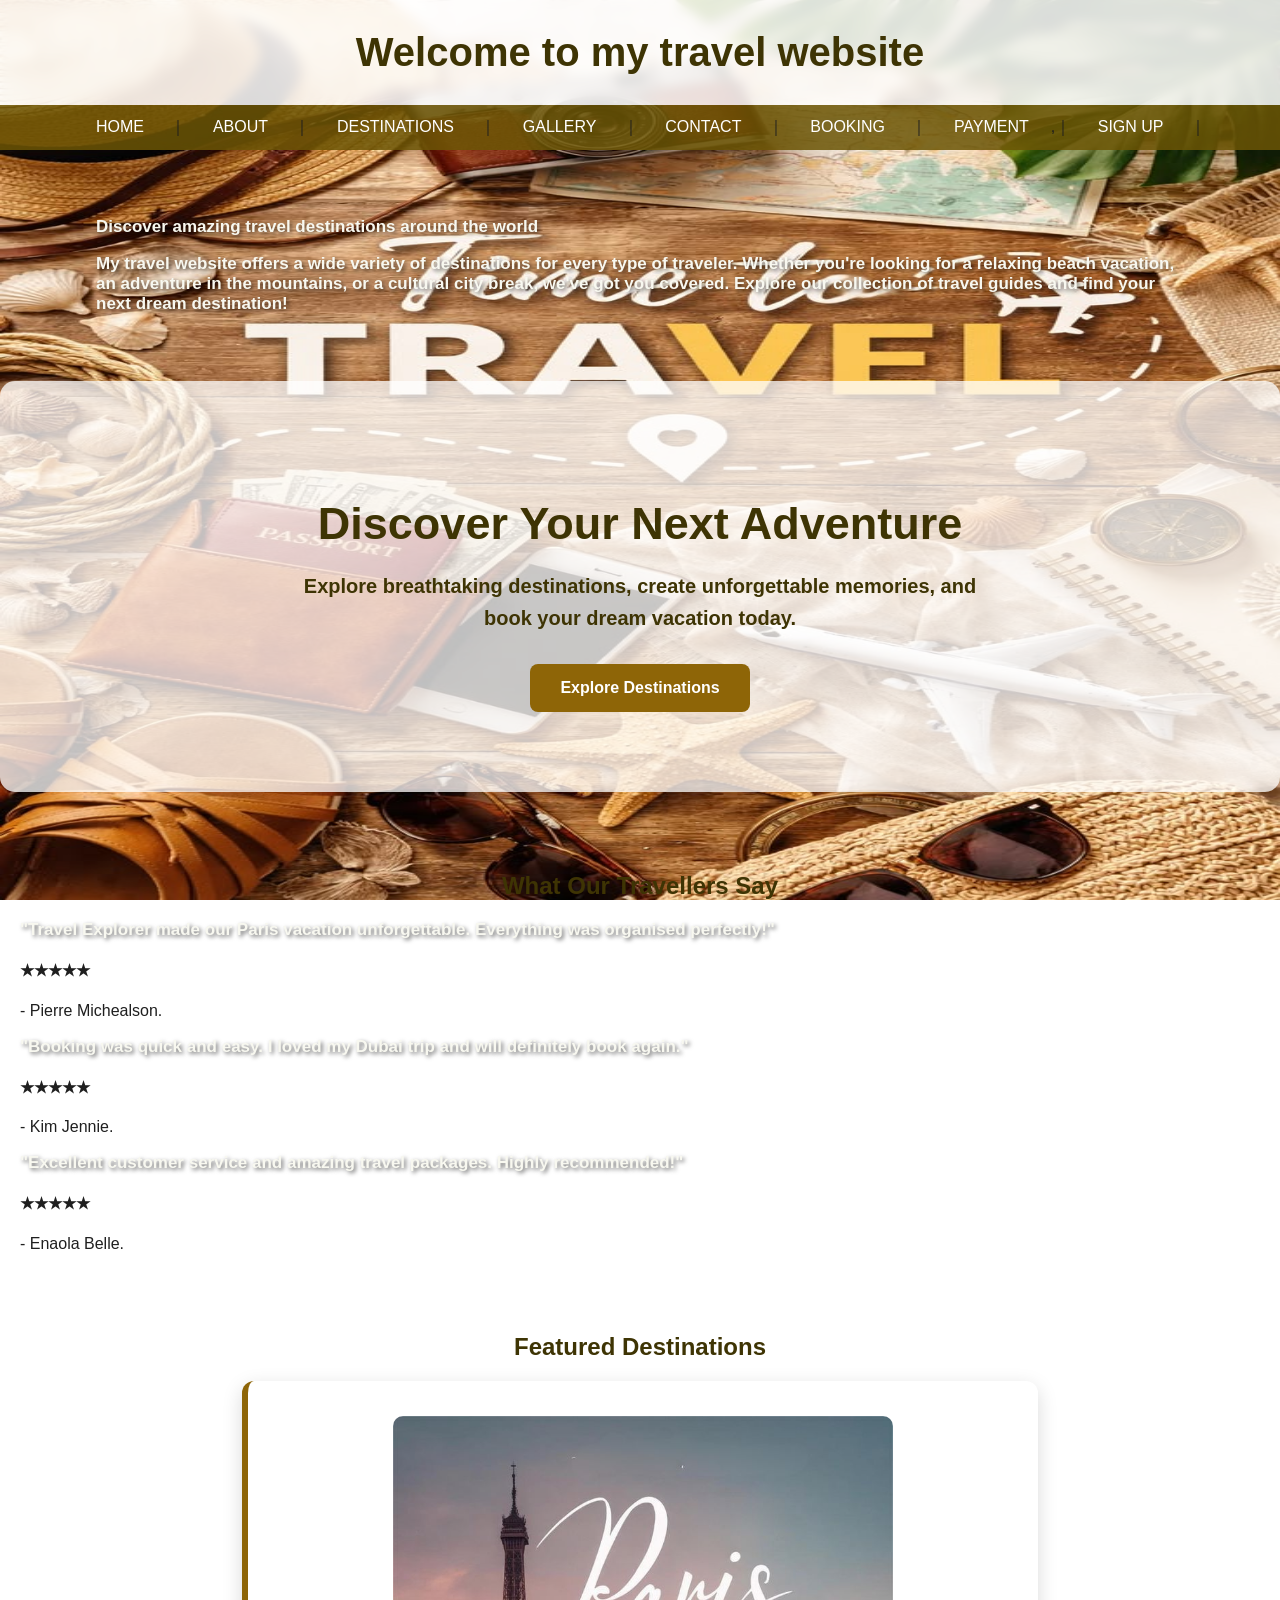
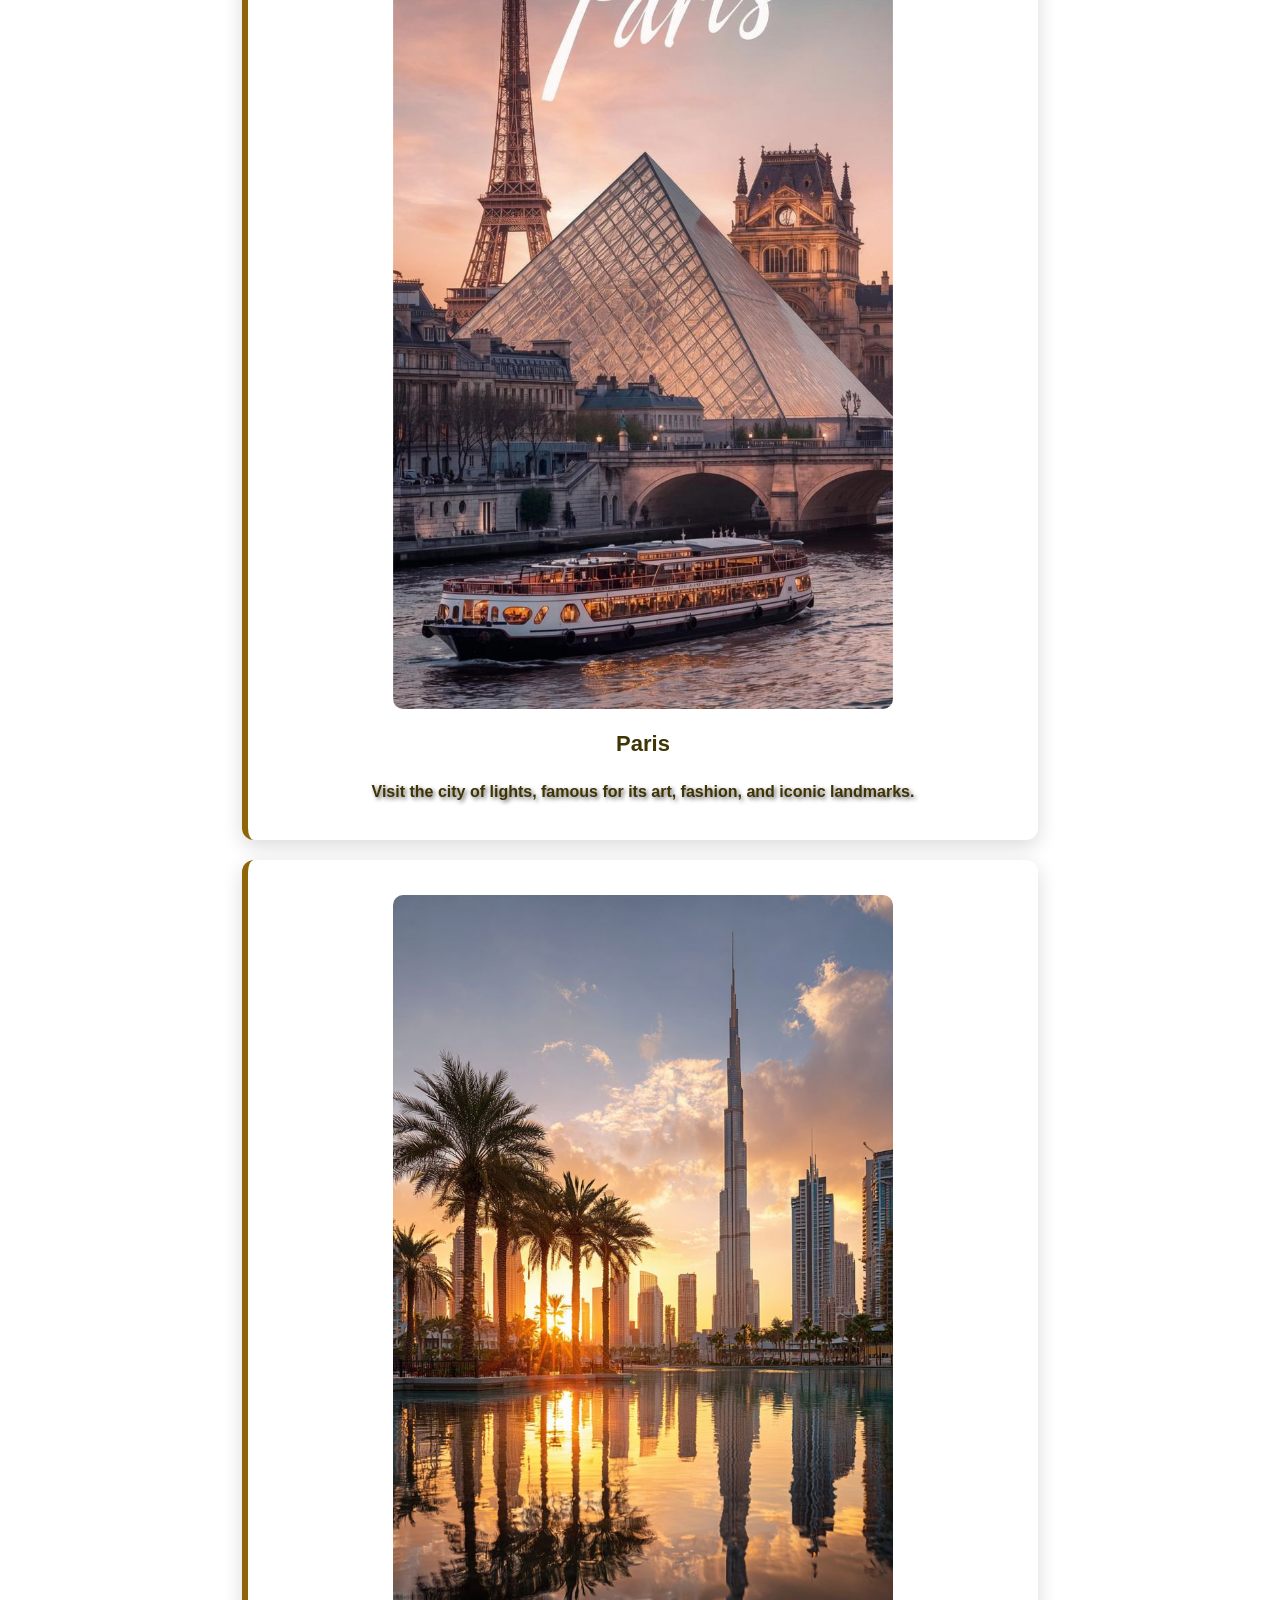
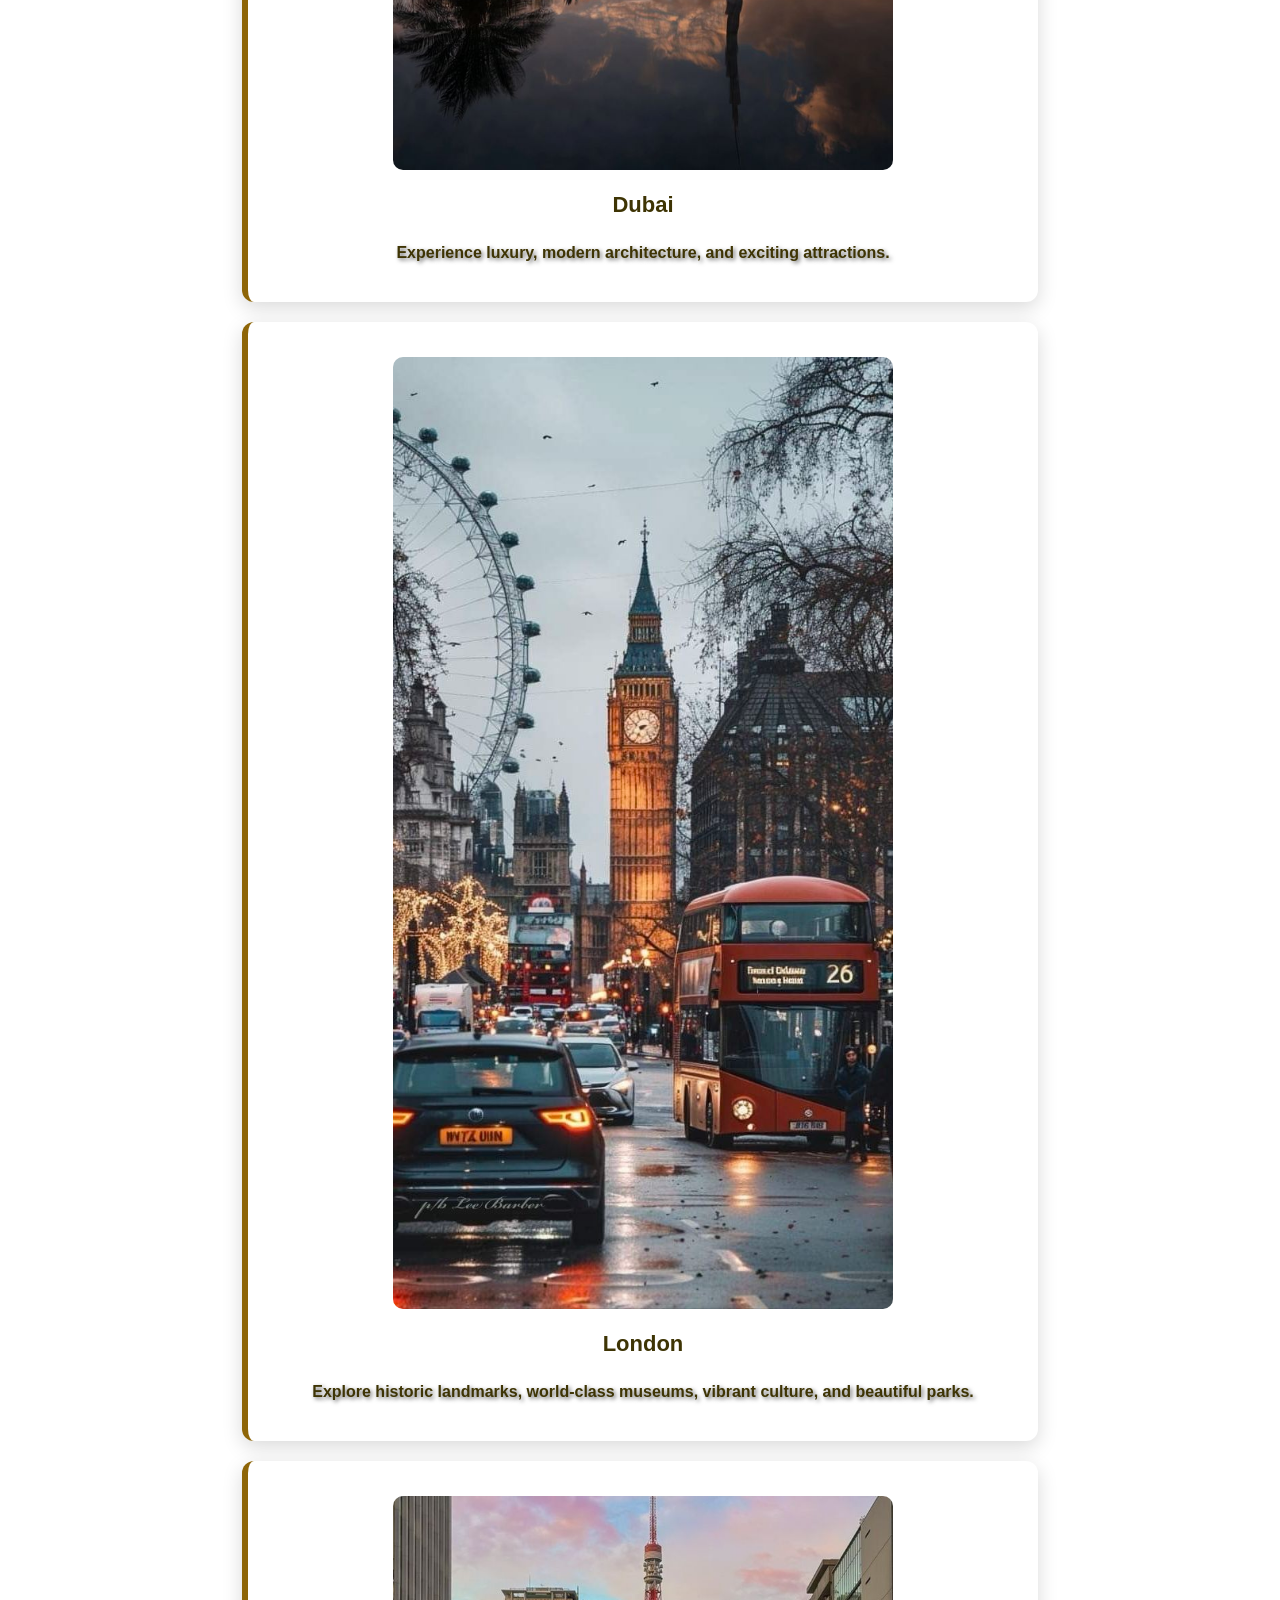
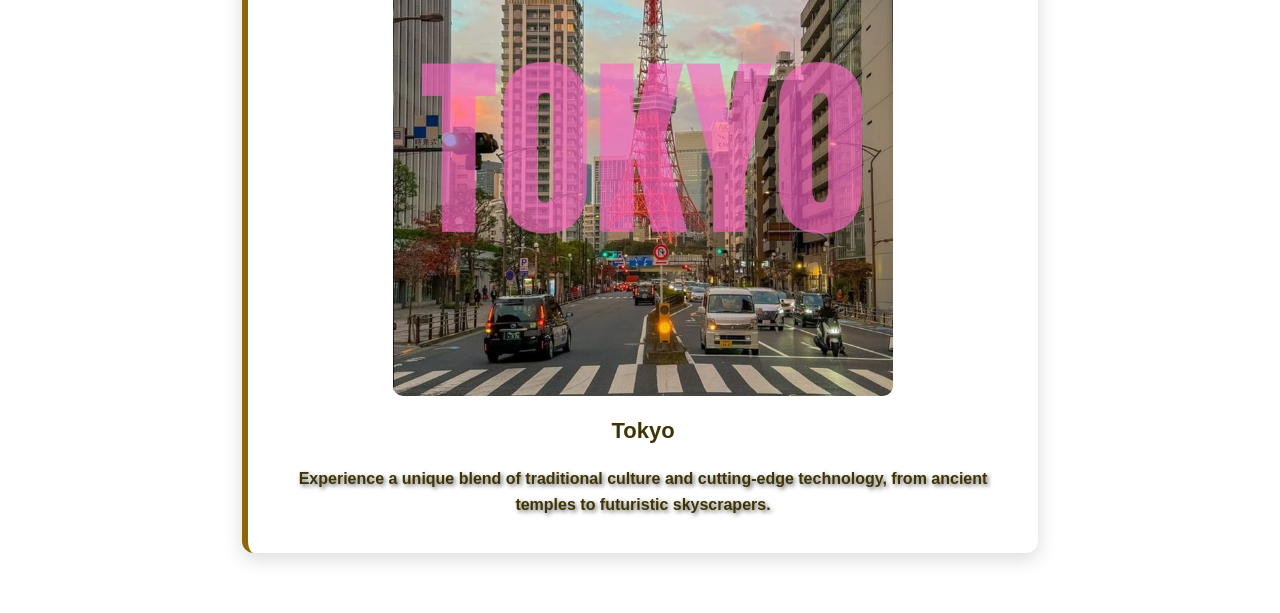
==== commit 6b9d434e: "added index page" ====
--- a/index.html
+++ b/index.html
@@ -27,6 +27,9 @@
 
     </div>
     <main>
+        <p>Discover amazing travel destinations around the world</p>
+        <p>My travel website offers a wide variety of destinations for every type of traveler. Whether you're looking for a relaxing beach vacation, an adventure in the mountains, or a cultural city break, we've got you covered. Explore our collection of travel guides and find your next dream destination!</p>
+    </main>
         <section class="hero">
     <h2>Discover Your Next Adventure</h2>
     <p>
@@ -38,9 +41,41 @@
         Explore Destinations
     </a>
 </section>
-        <p>Discover amazing travel destinations around the world</p>
-        <p>My travel website offers a wide variety of destinations for every type of traveler. Whether you're looking for a relaxing beach vacation, an adventure in the mountains, or a cultural city break, we've got you covered. Explore our collection of travel guides and find your next dream destination!</p>
-    </main>
+<section class="testimonials">
+    <h2>What Our Travellers Say</h2>
+
+    <div class="testimonial-container">
+
+        <div class="testimonial">
+            <p>
+                "Travel Explorer made our Paris vacation unforgettable.
+                Everything was organised perfectly!"
+            </p>
+            <h4>★★★★★</h4>
+            <span>- Pierre Michealson.</span>
+        </div>
+
+        <div class="testimonial">
+            <p>
+                "Booking was quick and easy. I loved my Dubai trip and
+                will definitely book again."
+            </p>
+            <h4>★★★★★</h4>
+            <span>- Kim Jennie.</span>
+        </div>
+
+        <div class="testimonial">
+            <p>
+                "Excellent customer service and amazing travel packages.
+                Highly recommended!"
+            </p>
+            <h4>★★★★★</h4>
+            <span>- Enaola Belle.</span>
+        </div>
+
+    </div>
+</section>
+        
     </section>
 
         <section>
